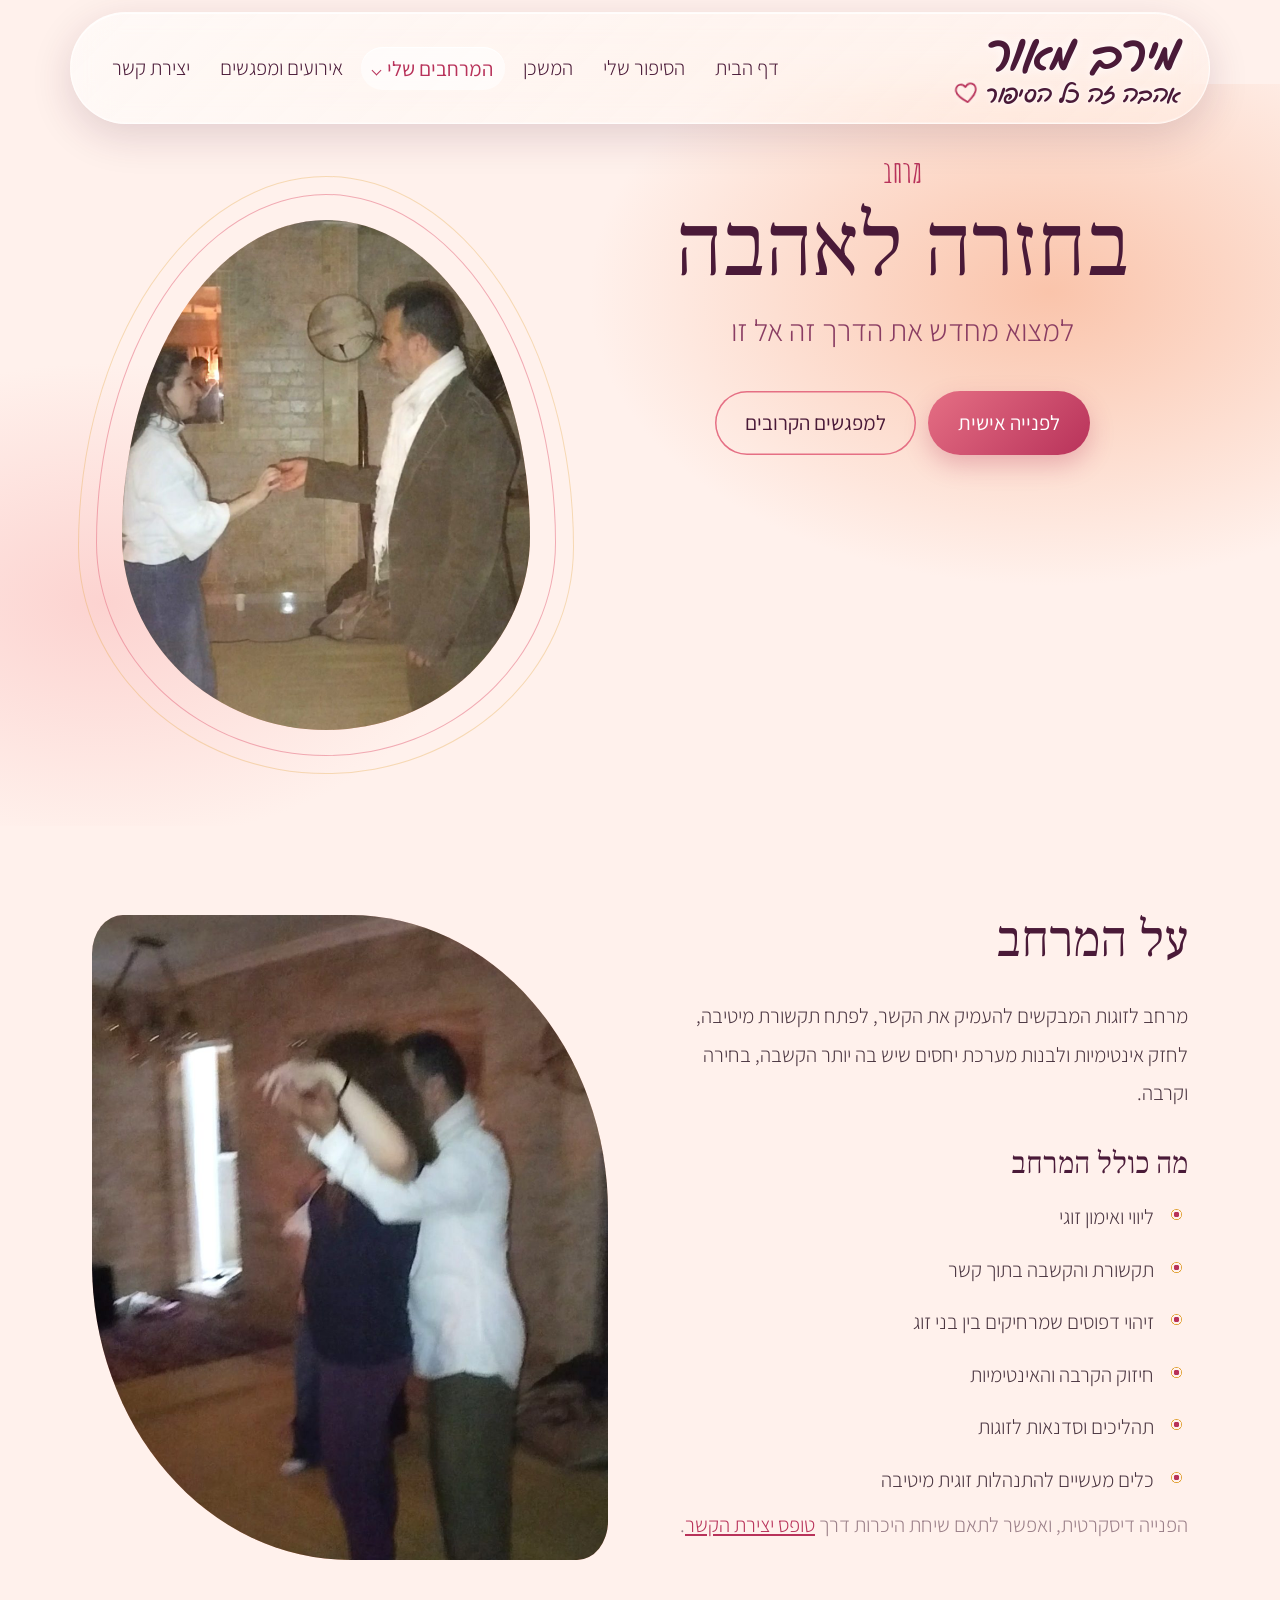
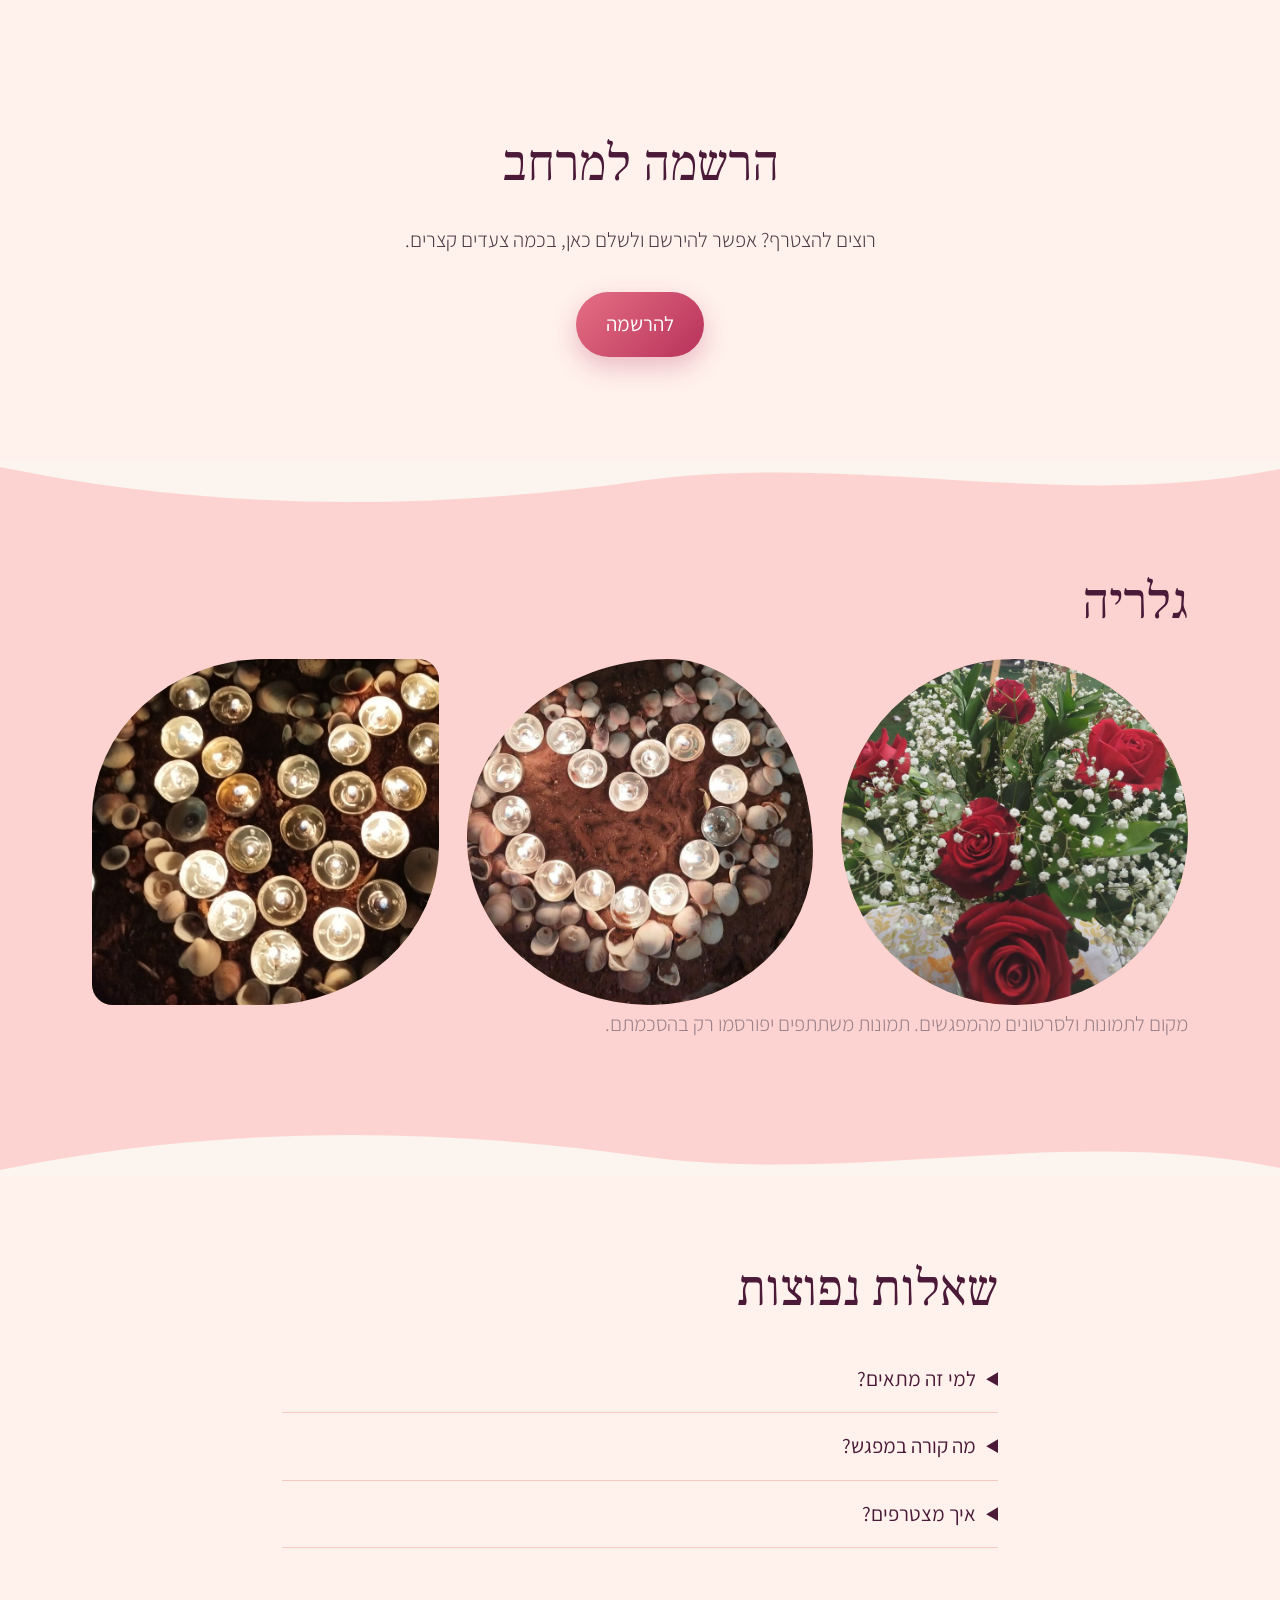
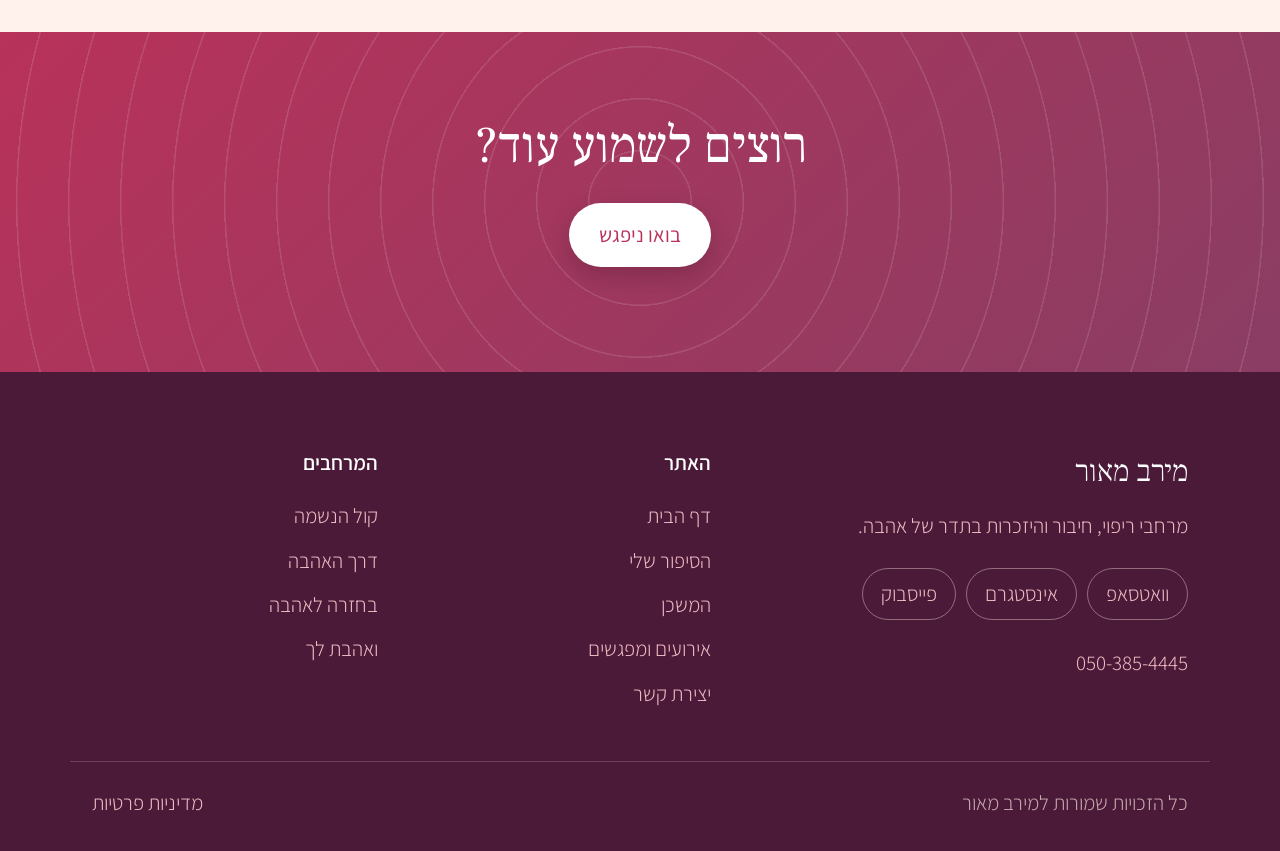
==== bechazara-leahava.html @ 86b1e5a3 "הרשמה לכל מרחב: כפתור הרשמה, טופס ומעבר לעמוד תשלום (קישורים וסכומים יתווספו) Co-Authored-By: Claude" ====
<!doctype html>
<html lang="he" dir="rtl">
<head>
<meta charset="utf-8">
<meta name="viewport" content="width=device-width,initial-scale=1">
<title>בחזרה לאהבה | מירב מאור</title>
<meta name="description" content="בחזרה לאהבה: ליווי ואימון זוגי, תקשורת, אינטימיות וסדנאות לזוגות.">
<meta property="og:title" content="בחזרה לאהבה | מירב מאור">
<meta property="og:description" content="בחזרה לאהבה: ליווי ואימון זוגי, תקשורת, אינטימיות וסדנאות לזוגות.">
<meta property="og:type" content="website">
<meta property="og:locale" content="he_IL">
<meta property="og:url" content="https://aviramo.github.io/meiravlove/bechazara-leahava.html">
<meta property="og:image" content="https://aviramo.github.io/meiravlove/images/og-share.jpg">
<meta property="og:image:width" content="1200">
<meta property="og:image:height" content="630">
<meta name="twitter:card" content="summary_large_image">
<link rel="preconnect" href="https://fonts.googleapis.com">
<link rel="stylesheet" href="https://fonts.googleapis.com/css2?family=Bellefair&family=Frank+Ruhl+Libre:wght@400;500&family=Amatic+SC:wght@400;700&family=Gveret+Levin&family=Assistant:wght@300;400;600&display=swap">
<script>try{var p=sessionStorage.getItem('pt');if(p){sessionStorage.removeItem('pt');var a=p.split(',');var d=document.documentElement;d.classList.add('pt-in');d.style.setProperty('--px',a[0]+'px');d.style.setProperty('--py',a[1]+'px')}}catch(e){}</script>
<link rel="stylesheet" href="style.css?v=3e2e0e51">
</head>
<body class="">
<header class="hdr"><div class="wrap hdr-in">
<a class="logo" href="index.html"><span><b class="logo-name">מירב מאור</b><small>אהבה זה כל הסיפור<svg class="logo-heart" viewBox="0 0 24 22" aria-hidden="true"><path d="M12.2 20.4C7 16.3 2.4 12.6 2.2 8.1 2.1 4.9 4.5 2.4 7.4 2.5c1.9.1 3.5 1.2 4.6 3 1.2-1.9 3-3 4.9-2.9 3 .1 5.2 2.7 5 5.8-.3 4.6-4.9 8.1-9.7 12z" fill="none" stroke="currentColor" stroke-width="1.7" stroke-linecap="round" stroke-linejoin="round"/></svg></small></span></a>
<button class="burger" aria-label="תפריט" aria-expanded="false"><span></span><span></span><span></span></button>
<nav class="nav"><a href="index.html" style="--i:0">דף הבית</a><a href="story.html" style="--i:1">הסיפור שלי</a><a href="mishkan.html" style="--i:2">המשכן</a><div class="dd" style="--i:3"><button class="cur" aria-expanded="false">המרחבים שלי<i class="caret"></i></button><div class="dd-menu"><a href="kol-hanshama.html">קול הנשמה</a><a href="derech-haahava.html">דרך האהבה</a><a href="bechazara-leahava.html" class="cur">בחזרה לאהבה</a><a href="veahavat-lach.html">ואהבת לך</a></div></div><a href="events.html" style="--i:4">אירועים ומפגשים</a><a href="contact.html" style="--i:5">יצירת קשר</a></nav>
</div></header>
<main>
<section class="hero"><div class="wrap hero-in">
<div class="hero-txt"><p class="kicker">מרחב</p><h1>בחזרה לאהבה</h1><p class="lead">למצוא מחדש את הדרך זה אל זו</p>
<p class="cta"><a class="btn" href="contact.html">לפנייה אישית</a> <a class="btn ghost" href="events.html">למפגשים הקרובים</a></p></div>
<div class="halo"><figure class="slot hero-fig" style="--ratio:4/5"><div class="slot-ph"><span class="slot-ico">▢</span><b>זוג בקרבה (צילום מכבד)</b><small>images/bechazara-hero.jpg</small></div><img src="images/bechazara-hero.jpg" alt="זוג בקרבה (צילום מכבד)" loading="lazy" onerror="this.remove()"></figure></div>
</div></section><section class="sec"><div class="wrap two">
<div><h2>על המרחב</h2><p>מרחב לזוגות המבקשים להעמיק את הקשר, לפתח תקשורת מיטיבה, לחזק אינטימיות ולבנות מערכת יחסים שיש בה יותר הקשבה, בחירה וקרבה.</p><h3>מה כולל המרחב</h3><ul class='ticks'><li>ליווי ואימון זוגי</li><li>תקשורת והקשבה בתוך קשר</li><li>זיהוי דפוסים שמרחיקים בין בני זוג</li><li>חיזוק הקרבה והאינטימיות</li><li>תהליכים וסדנאות לזוגות</li><li>כלים מעשיים להתנהלות זוגית מיטיבה</li></ul><p class="muted">הפנייה דיסקרטית, ואפשר לתאם שיחת היכרות דרך <a href="contact.html">טופס יצירת הקשר</a>.</p></div>
<figure class="slot " style="--ratio:4/5"><div class="slot-ph"><span class="slot-ico">▢</span><b>תמונה</b><small>images/bechazara-1.jpg</small></div><img src="images/bechazara-1.jpg" alt="תמונה" loading="lazy" onerror="this.remove()"></figure>
</div></section>
<section class="sec reg" id="register"><div class="wrap narrow c"><h2>הרשמה למרחב</h2>
<p>רוצים להצטרף? אפשר להירשם ולשלם כאן, בכמה צעדים קצרים.</p>
<p class="cta"><button class="btn" type="button" data-reg="בחזרה לאהבה" data-opts="[{&quot;label&quot;: &quot;[שם האפשרות]&quot;, &quot;price&quot;: &quot;&quot;, &quot;url&quot;: &quot;&quot;}]">להרשמה</button></p></div></section>
<section class="sec alt"><div class="wrap"><h2>גלריה</h2>
<div class="grid3"><figure class="slot " style="--ratio:1/1"><div class="slot-ph"><span class="slot-ico">▢</span><b>תמונה</b><small>images/bechazara-2.jpg</small></div><img src="images/bechazara-2.jpg" alt="תמונה" loading="lazy" onerror="this.remove()"></figure><figure class="slot " style="--ratio:1/1"><div class="slot-ph"><span class="slot-ico">▢</span><b>תמונה</b><small>images/bechazara-3.jpg</small></div><img src="images/bechazara-3.jpg" alt="תמונה" loading="lazy" onerror="this.remove()"></figure><figure class="slot " style="--ratio:1/1"><div class="slot-ph"><span class="slot-ico">▢</span><b>תמונה</b><small>images/bechazara-4.jpg</small></div><img src="images/bechazara-4.jpg" alt="תמונה" loading="lazy" onerror="this.remove()"></figure></div>
<p class="muted">מקום לתמונות ולסרטונים מהמפגשים. תמונות משתתפים יפורסמו רק בהסכמתם.</p></div></section>
<section class="sec"><div class="wrap narrow"><h2>שאלות נפוצות</h2>
<details><summary>למי זה מתאים?</summary><p>[יושלם: למי המרחב מיועד ומה לא צריך להביא איתכם.]</p></details>
<details><summary>מה קורה במפגש?</summary><p>[יושלם: תיאור מפגש טיפוסי.]</p></details>
<details><summary>איך מצטרפים?</summary><p>אפשר לפנות דרך <a href="contact.html">טופס יצירת הקשר</a> או לבחור מפגש קרוב בלוח <a href="events.html">האירועים</a>.</p></details>

</div></section>
<section class="cta-band"><div class="wrap"><h2>רוצים לשמוע עוד?</h2><p><a class="btn" href="contact.html">בואו ניפגש</a></p></div></section>
</main>
<footer class="ftr"><div class="wrap ftr-grid">
<div class="ftr-brand"><p class="ftr-t">מירב מאור</p><p>מרחבי ריפוי, חיבור והיזכרות בתדר של אהבה.</p>
<p class="ftr-soc"><a href="https://wa.me/972503854445" target="_blank" rel="noopener">וואטסאפ</a><a href="https://www.instagram.com/meiravmaor/" target="_blank" rel="noopener">אינסטגרם</a><a href="https://www.facebook.com/merimaor" target="_blank" rel="noopener">פייסבוק</a></p>
<p class="ftr-contact"><a href="tel:+972503854445" dir="ltr">050-385-4445</a></p></div>
<nav aria-label="האתר"><h4>האתר</h4><a href="index.html">דף הבית</a><a href="story.html">הסיפור שלי</a><a href="mishkan.html">המשכן</a><a href="events.html">אירועים ומפגשים</a><a href="contact.html">יצירת קשר</a></nav>
<nav aria-label="המרחבים"><h4>המרחבים</h4><a href="kol-hanshama.html">קול הנשמה</a><a href="derech-haahava.html">דרך האהבה</a><a href="bechazara-leahava.html">בחזרה לאהבה</a><a href="veahavat-lach.html">ואהבת לך</a></nav>
</div><div class="wrap ftr-bot"><span>כל הזכויות שמורות למירב מאור</span><a href="privacy.html">מדיניות פרטיות</a></div></footer>
<dialog class="regdlg" id="regdlg"><form class="form" method="dialog" id="reg-form">
<button type="button" class="regx" aria-label="סגירה">×</button>
<h3 id="reg-title">הרשמה</h3>
<label>אפשרות הרשמה<select name="opt" required></select></label>
<p class="reg-price" aria-live="polite"></p>
<label>שם מלא<input name="name" required autocomplete="name"></label>
<label>טלפון<input name="phone" type="tel" required autocomplete="tel" dir="ltr"></label>
<label>אימייל<input name="email" type="email" required autocomplete="email" dir="ltr"></label>
<label class="chk"><input type="checkbox" required> קראתי ואני מסכימ/ה ל<a href="privacy.html">מדיניות הפרטיות</a></label>
<button class="btn" type="submit">המשך לתשלום</button>
<p class="form-msg" role="status"></p>
</form></dialog>
<script src="site.js?v=3e2e0e51"></script>
</body>
</html>
---- style.css ----
/* Feminine, soft, mystical: blush + rose + plum + gold. Arches (doorways home), rings (sound), waves (breath). */
:root{--bg:#fff1ec;--blush:#fcd3d0;--peach:#fac4ab;--rose:#e56f84;--rose-d:#b8325a;--plum:#4a1a38;--mauve:#8a3d63;--gold:#e0a030;--sage:#86b585;--ink:#4a3540;--line:#f5c9c0;
 --serif:"Frank Ruhl Libre",Bellefair,serif;--hand:"Amatic SC",cursive;--sans:Assistant,Heebo,system-ui,sans-serif}
/* exactly four text sizes site-wide */
:root{--t1:clamp(3.2rem,8vw,5.6rem);--t2:clamp(2.3rem,5vw,3.2rem);--t3:clamp(1.55rem,3vw,1.9rem);--t4:1.3rem}
*{box-sizing:border-box;margin:0}
html{scroll-behavior:smooth;direction:rtl}
body{font-family:var(--sans);font-weight:300;color:var(--ink);background:var(--bg);line-height:1.85;font-size:var(--t4);overflow-x:hidden}
h1,h2,h3{font-family:var(--serif);font-weight:400;color:var(--plum);line-height:1.2}
h1{font-size:var(--t1);}
h1 span{font-family:var(--sans);font-weight:400;display:block;font-size:var(--t3);color:var(--rose-d);margin-top:.4em;}
h2{font-size:var(--t2);margin-bottom:.5em}h3{font-size:var(--t3);margin:1.1em 0 .3em}
p{margin-bottom:1em}a{color:var(--rose-d)}
.wrap{max-width:1140px;margin:0 auto;padding:0 22px}.narrow{max-width:760px}
.c{text-align:center}.muted{color:#9a7f88;font-size:var(--t4)}
.draft{background:#fff8e6;border:1px dashed var(--gold);padding:.6em 1em;border-radius:14px;font-size:var(--t4)}
.kicker{font-family:var(--hand);font-weight:700;font-size:var(--t3);color:var(--rose-d);line-height:1;margin-bottom:.3em;}
.lead{font-size:var(--t3);color:var(--mauve);font-weight:300}
/* header: floating capsule; on phones the menu is a full-screen sheet that blooms out of the burger button */
.hdr{position:fixed;top:12px;left:0;right:0;z-index:50;margin:0 auto;max-width:1140px;width:calc(100% - 24px);border-radius:999px}
.hdr::before{content:"";position:absolute;inset:0;border-radius:inherit;background:linear-gradient(135deg,rgba(255,255,255,calc(.62 + var(--p,0)*.12)),rgba(255,241,236,calc(.5 + var(--p,0)*.25)));backdrop-filter:blur(22px) saturate(1.7);-webkit-backdrop-filter:blur(22px) saturate(1.7);border:1px solid rgba(255,255,255,.65);box-shadow:inset 0 1px 0 rgba(255,255,255,.8),inset 0 -1px 0 rgba(255,255,255,.25),0 12px 40px rgba(74,26,56,.16)}
.hdr-in{position:relative;display:flex;align-items:center;justify-content:space-between;height:calc(112px - var(--p,0)*40px);padding:0 30px}
.logo{display:flex;align-items:center;gap:14px;text-decoration:none;font-weight:500;font-family:var(--sans);font-size:var(--t3);color:var(--plum);line-height:1.1;transform:scale(calc(1 - var(--p,0)*.3));transform-origin:right center;will-change:transform}
.logo span{display:flex;flex-direction:column}.logo-name{font-family:'Gveret Levin','Amatic SC',var(--sans);font-weight:400;font-size:1.65em;line-height:1;letter-spacing:.01em;color:var(--plum);text-shadow:0 0 10px rgba(255,255,255,.9),0 1px 0 rgba(255,255,255,.7)}
.logo-heart{display:inline-block;width:1.05em;height:1em;margin-inline-start:.3em;vertical-align:-.12em;color:var(--rose-d);transform:rotate(-8deg);filter:drop-shadow(0 0 4px rgba(255,255,255,.9))}
.logo small{font-family:'Gveret Levin','Amatic SC',var(--sans);font-weight:400;font-size:calc(var(--t4)*1.12);letter-spacing:.015em;color:var(--plum);margin-top:3px;text-shadow:0 0 8px rgba(255,255,255,.95),0 0 3px rgba(255,255,255,.9)}
.logo-ring{width:48px;height:48px;border-radius:50%;flex:none;background:radial-gradient(circle,var(--rose-d) 0 20%,transparent 22% 38%,var(--gold) 40% 43%,transparent 45% 60%,var(--rose-d) 62% 64%,transparent 66%),rgba(255,255,255,.4);border:1px solid rgba(255,255,255,.75);box-shadow:inset 0 1px 0 rgba(255,255,255,.9),0 4px 14px rgba(74,26,56,.1);transition:transform .8s cubic-bezier(.2,.8,.2,1)}
.logo:hover .logo-ring{transform:rotate(180deg) scale(1.1)}
.nav{display:flex;gap:6px;align-items:center}
.nav>a,.dd>button{font-family:inherit;font-size:var(--t4);color:var(--plum);text-decoration:none;background:none;border:0;cursor:pointer;padding:8px 12px;border-radius:999px;position:relative;transition:background .3s,color .3s}
.nav>a:hover,.dd>button:hover,.dd.open>button{background:rgba(255,255,255,.5)}
.nav>a.cur,.dd>button.cur{background:rgba(255,255,255,.58);color:var(--rose-d);box-shadow:inset 0 1px 0 rgba(255,255,255,.9)}
.caret{display:inline-block;width:7px;height:7px;margin-inline-start:7px;border:solid currentColor;border-width:0 1.5px 1.5px 0;transform:translateY(-2px) rotate(45deg);transition:transform .35s}
.dd.open .caret,.dd:hover .caret{transform:translateY(1px) rotate(225deg)}
.dd{position:relative}
.dd-menu{position:absolute;top:calc(100% + 14px);left:50%;min-width:210px;padding:10px;display:grid;gap:2px;background:rgba(255,241,236,.97);border:1px solid var(--line);border-radius:26px;box-shadow:0 22px 50px rgba(74,26,56,.16);
 opacity:0;visibility:hidden;transform:translate(-50%,-8px) scale(.94);transform-origin:50% 0;transition:opacity .28s,transform .38s cubic-bezier(.2,.9,.3,1.2),visibility 0s .38s}
.dd-menu::before{content:"";position:absolute;top:-6px;left:50%;width:12px;height:12px;background:inherit;border:solid var(--line);border-width:1px 1px 0 0;transform:translateX(-50%) rotate(-45deg)}
.dd::after{content:"";position:absolute;left:0;right:0;top:100%;height:16px}
.dd:hover .dd-menu,.dd.open .dd-menu,.dd:focus-within .dd-menu{opacity:1;visibility:visible;transform:translate(-50%,0) scale(1);transition:opacity .28s,transform .38s cubic-bezier(.2,.9,.3,1.2),visibility 0s}
.dd-menu a{display:block;padding:9px 18px;border-radius:16px;text-decoration:none;color:var(--plum);white-space:nowrap;transition:background .25s,padding .25s}
.dd-menu a:hover{background:var(--blush);padding-inline-start:24px;color:var(--rose-d)}
.burger{display:none;position:relative;z-index:70;width:46px;height:46px;border-radius:50%;background:rgba(255,255,255,.4);border:1px solid rgba(255,255,255,.75);box-shadow:inset 0 1px 0 rgba(255,255,255,.9),0 4px 14px rgba(74,26,56,.1);cursor:pointer;transition:background .3s,border-color .3s}
.burger span{position:absolute;right:13px;left:13px;height:2px;border-radius:2px;background:var(--plum);transition:transform .45s cubic-bezier(.7,0,.2,1),opacity .2s,top .45s}
.burger span:nth-child(1){top:16px}.burger span:nth-child(2){top:22px}.burger span:nth-child(3){top:28px}
.burger[aria-expanded=true]{background:var(--rose-d);border-color:rgba(255,255,255,.35)}.burger[aria-expanded=true] span{background:#fff}
.burger[aria-expanded=true] span:nth-child(1){top:22px;transform:rotate(45deg)}
.burger[aria-expanded=true] span:nth-child(2){opacity:0;transform:scaleX(0)}
.burger[aria-expanded=true] span:nth-child(3){top:22px;transform:rotate(-45deg)}
/* image slots */
.slot{position:relative;aspect-ratio:var(--ratio,4/3);border-radius:var(--blob);overflow:hidden;background:linear-gradient(160deg,var(--blush),var(--peach) 70%,#f7a99f)}
.slot-ph{position:absolute;inset:10px;display:flex;flex-direction:column;align-items:center;justify-content:center;gap:4px;text-align:center;padding:14px;border:1px dashed rgba(184,50,90,.55);border-radius:inherit;color:var(--plum)}
.slot-ph b{font-weight:600;font-size:var(--t4)}.slot-ph small{direction:ltr;font-size:var(--t4);color:var(--mauve)}.slot-ico{font-size:var(--t3);color:var(--rose-d)}
.slot img{position:absolute;inset:0;width:100%;height:100%;object-fit:cover}
/* varied organic shapes: egg, petal, blob, capsule, circle; never the same silhouette twice in a row */
:root{--egg:50% 50% 50% 50%/62% 62% 38% 38%;--petal:50% 6% 50% 6%/46% 6% 46% 6%;--petal2:6% 50% 6% 50%/6% 46% 6% 46%;--blob:58% 42% 47% 53%/52% 56% 44% 48%;--blob2:41% 59% 55% 45%/47% 42% 58% 53%;--capsule:999px}
.hero-fig{border-radius:var(--egg)}
.card:nth-child(1) .slot{border-radius:var(--egg)}.card:nth-child(2) .slot{border-radius:var(--petal)}
.card:nth-child(3) .slot{border-radius:var(--blob)}.card:nth-child(4) .slot{border-radius:var(--capsule)}
.sec .two>.slot,.sec .two>.stack>.slot{border-radius:var(--blob)}
.sec:nth-of-type(even) .two>.slot{border-radius:var(--petal2)}
.stack .slot:nth-child(1){border-radius:var(--egg)}.stack .slot:nth-child(2){border-radius:var(--blob2)}
.grid3 .slot[style*="1/1"]{border-radius:50%}.grid3 .slot[style*="1/1"]:nth-child(2){border-radius:var(--blob)}.grid3 .slot[style*="1/1"]:nth-child(3){border-radius:var(--petal)}
.grid3 .ev:nth-child(odd) .slot{border-radius:26px 90px 26px 90px}.grid3 .ev:nth-child(even) .slot{border-radius:90px 26px 90px 26px}
.ev .slot{border-radius:26px 90px 26px 90px}
.halo{position:relative;max-width:460px;width:100%;justify-self:center;padding:26px}
.halo::before,.halo::after{content:"";position:absolute;inset:0;border-radius:var(--egg);border:1px solid var(--rose);opacity:.55}
.halo::after{inset:-18px;opacity:.3;border-color:var(--gold)}
/* hero */
.hero{position:relative;padding:60px 0 70px;overflow:hidden;background:radial-gradient(50% 55% at 82% 28%,var(--peach),transparent 72%),radial-gradient(40% 45% at 8% 70%,var(--blush),transparent 72%)}
.hero.big{padding:84px 0 100px}
.hero-in{display:grid;grid-template-columns:1.1fr .9fr;gap:56px;align-items:center}
.hero-txt p{max-width:34em}
.cta{display:flex;flex-wrap:wrap;gap:12px;margin-top:1.6em}
.btn{display:inline-block;background:linear-gradient(135deg,var(--rose),var(--rose-d));color:#fff;text-decoration:none;padding:13px 30px;border-radius:999px;border:0;font:inherit;font-size:var(--t4);font-weight:400;cursor:pointer;box-shadow:0 10px 24px rgba(184,50,90,.28);transition:transform .25s,box-shadow .25s}
.btn:hover{transform:translateY(-2px);box-shadow:0 14px 30px rgba(184,50,90,.38)}
.btn.ghost{background:transparent;color:var(--plum);box-shadow:inset 0 0 0 1.5px var(--rose)}.btn.small{padding:7px 20px;font-size:var(--t4)}
/* sections + wave edges */
.sec{padding:84px 0;position:relative}.sec.alt{background:var(--blush);padding:110px 0}
.sec.alt::before,.sec.alt::after{content:"";position:absolute;left:0;right:0;height:46px;background-size:100% 100%;background-repeat:no-repeat}
.sec.alt::before{top:-1px;background-image:url("data:image/svg+xml,%3Csvg xmlns='http://www.w3.org/2000/svg' viewBox='0 0 1200 46' preserveAspectRatio='none'%3E%3Cpath d='M0 0h1200v8C1000 52 800 -10 600 20S200 50 0 6z' fill='%23fcf4ef'/%3E%3C/svg%3E")}
.sec.alt::after{bottom:-1px;background-image:url("data:image/svg+xml,%3Csvg xmlns='http://www.w3.org/2000/svg' viewBox='0 0 1200 46' preserveAspectRatio='none'%3E%3Cpath d='M0 46h1200V38C1000 -6 800 56 600 26S200 -4 0 40z' fill='%23fcf4ef'/%3E%3C/svg%3E")}
.page-hd{padding:76px 0 16px;text-align:center;background:radial-gradient(ellipse 70% 100% at 50% 0,rgba(250,196,171,.7),rgba(250,196,171,0) 100%)}
.two{display:grid;grid-template-columns:1fr 1fr;gap:64px;align-items:center}
.grid3{display:grid;grid-template-columns:repeat(3,1fr);gap:28px}.grid4{display:grid;grid-template-columns:repeat(4,1fr);gap:26px}
.stack{display:grid;gap:26px}
/* gates */
.card{display:block;text-decoration:none;color:inherit;text-align:center;transition:transform .35s}.card:hover{transform:translateY(-8px)}
.card h3{margin-top:.9em;font-size:var(--t3)}.card p{font-size:var(--t4);color:var(--mauve)}.more{font-family:var(--hand);font-weight:700;font-size:var(--t3);color:var(--rose-d)}
.card:nth-child(1) .slot{background:linear-gradient(160deg,#f9c8b6,#f29a97)}.card:nth-child(2) .slot{background:linear-gradient(160deg,#f3e0a8,var(--sage))}
.card:nth-child(3) .slot{background:linear-gradient(160deg,#fcd3d0,#ee8fa0)}.card:nth-child(4) .slot{background:linear-gradient(160deg,#efbfd4,#c9628a)}
/* quote band */
.quote{position:relative;text-align:center;padding:110px 0;color:#fcdad3;background:var(--plum);overflow:hidden}
.quote::before{content:"";position:absolute;inset:-40% 0;background:repeating-radial-gradient(circle at 50% 50%,transparent 0 56px,rgba(229,111,132,.16) 57px 58px)}
.quote .wrap{position:relative}.quote p{font-family:var(--serif);font-size:var(--t1);margin:0;color:#fff;line-height:1.15}
.quote small{display:block;margin-top:.8em;font-family:var(--hand);font-weight:700;font-size:var(--t3);color:var(--gold);}
/* events */
.ev{background:#fff;border-radius:32px;padding:18px;box-shadow:0 14px 40px rgba(184,50,90,.12)}.ev .slot{margin-bottom:.7em}.ev h3{margin-top:.3em}.tag{color:var(--rose-d);font-family:var(--hand);font-weight:700;font-size:var(--t3);margin:0}
.ticks{list-style:none;padding:0}.ticks li{padding:7px 34px 7px 0;position:relative}.ticks li::before{content:"";position:absolute;right:6px;top:18px;width:11px;height:11px;border-radius:50%;background:radial-gradient(circle,var(--rose-d) 0 35%,transparent 38% 60%,var(--gold) 62% 72%,transparent 75%)}
details{border-bottom:1px solid var(--line);padding:14px 0}summary{cursor:pointer;font-weight:400;font-size:var(--t4);color:var(--plum)}details p{margin:.6em 0 0}
.cta-band{position:relative;overflow:hidden;background:linear-gradient(135deg,var(--rose-d),var(--mauve));color:#fff;text-align:center;padding:84px 0}
.cta-band::before{content:"";position:absolute;inset:-60% 0;background:repeating-radial-gradient(circle at 50% 50%,transparent 0 50px,rgba(255,255,255,.12) 51px 52px)}
.cta-band .wrap{position:relative}.cta-band h2{color:#fff}.cta-band .btn{background:#fff;color:var(--rose-d);box-shadow:0 10px 26px rgba(0,0,0,.18)}
.pills{display:flex;flex-wrap:wrap;gap:10px;justify-content:center;margin-bottom:40px}.pill{font:inherit;padding:7px 20px;border-radius:999px;border:1px solid var(--rose);background:transparent;color:var(--plum);cursor:pointer}.pill.on{background:var(--rose-d);border-color:var(--rose-d);color:#fff}
.form{display:grid;gap:18px}.form label{display:grid;gap:5px;color:var(--plum);font-size:var(--t4)}
.form input:not([type=checkbox]),.form select,.form textarea{font:inherit;padding:12px 18px;border:1px solid var(--line);border-radius:20px;background:#fff}
.form input:focus,.form select:focus,.form textarea:focus{outline:2px solid var(--rose);border-color:transparent}
.form .chk{display:flex;gap:8px;align-items:flex-start;font-size:var(--t4)}.form-msg{color:var(--rose-d)}
.links.big{margin-top:1.4em;font-size:var(--t4)}
.ftr{background:var(--plum);color:#f2bcc4;text-align:center;padding:56px 0;font-size:var(--t4)}.ftr a{color:#f2bcc4}.ftr-t{font-family:var(--serif);font-size:var(--t3);color:#fff;margin-bottom:.2em}
a:focus-visible,button:focus-visible{outline:2px solid var(--gold);outline-offset:3px}
@media(max-width:1080px){
 body{font-size:var(--t4)}.hero-in,.two,.grid3{grid-template-columns:1fr;gap:40px}.grid4{grid-template-columns:1fr 1fr}
 .halo{max-width:340px}.sec{padding:60px 0}.sec.alt{padding:84px 0}.hero.big{padding:56px 0 70px}
 .hdr-in{height:calc(92px - var(--p,0)*28px);padding:0 14px 0 20px}.logo-ring{width:38px;height:38px}.logo{gap:10px}
 .burger{display:block;order:-1;background:none;border:0;box-shadow:none}
 .logo{position:absolute;left:50%;top:50%;transform:translate(-50%,-50%) scale(calc(1 - var(--p,0)*.25));transform-origin:center;text-align:center}
 .logo span{align-items:center}
 .logo,.logo span,.logo small{white-space:nowrap;width:max-content}
 .logo-name{font-size:1.4em}.logo small{font-size:.92rem;margin-top:1px}.logo-heart{width:.95em;height:.9em}
 .burger[aria-expanded=true]{background:none}
 .nav{position:fixed;inset:0;z-index:60;flex-direction:column;align-items:center;justify-content:center;gap:4px;padding:90px 24px 40px;overflow-y:auto;
  background:radial-gradient(circle at 20% 15%,rgba(229,111,132,.35),transparent 55%),var(--plum);
  clip-path:circle(0px at var(--ox,calc(100% - 44px)) var(--oy,46px));visibility:hidden;transition:clip-path .8s cubic-bezier(.7,0,.2,1),visibility 0s .8s}
 .nav.open{clip-path:circle(150vmax at var(--ox,calc(100% - 44px)) var(--oy,46px));visibility:visible;transition:clip-path .9s cubic-bezier(.7,0,.2,1),visibility 0s}
 .nav>a{font-family:var(--serif);font-size:var(--t3);color:#fddbd5;padding:6px 18px;background:none!important;box-shadow:none!important;opacity:0;transform:translateY(22px);transition:opacity .35s,transform .45s cubic-bezier(.2,.8,.2,1),color .3s}
 .nav.open>a{opacity:1;transform:none;transition-delay:calc(.28s + var(--i,0)*.07s)}
 .dd{text-align:center;opacity:0;transform:translateY(22px);transition:opacity .35s,transform .45s cubic-bezier(.2,.8,.2,1)}
 .nav.open .dd{opacity:1;transform:none;transition-delay:calc(.28s + var(--i,0)*.07s)}
 .dd::after,.caret,.dd-menu::before{display:none}
 .dd>button{pointer-events:none;cursor:default;font-family:var(--sans);font-size:var(--t4);color:#e8bcbd;padding:10px 18px 0;background:none!important;box-shadow:none!important}
 .dd-menu{position:static;opacity:1;visibility:visible;transform:none;background:none;border:0;box-shadow:none;padding:0;min-width:0;display:grid;gap:0;transition:none}
 .dd:hover .dd-menu,.dd.open .dd-menu,.dd:focus-within .dd-menu{transform:none;transition:none}
 .nav>a.cur,.dd-menu a.cur{color:var(--gold)}
 .nav>a.cur::before,.dd-menu a.cur::before{content:"";display:inline-block;width:9px;height:9px;border-radius:50%;background:var(--gold);margin-inline-end:12px;vertical-align:middle;box-shadow:0 0 0 4px rgba(194,160,98,.25)}
 .nav>a:hover{color:var(--gold)}
 .dd-menu a{font-family:var(--serif);font-size:var(--t3);color:#fddbd5;text-align:center;padding:4px 12px;white-space:normal}.dd-menu a:hover{background:none;color:var(--gold);padding-inline-start:12px}
 .grid3 .slot[style*="1/1"]{max-width:280px;margin:0 auto;width:100%}
}
@media(max-width:520px){.grid4{grid-template-columns:1fr}.card .slot{max-width:300px;margin:0 auto}}
@media(prefers-reduced-motion:no-preference){.halo::before{animation:breathe 6s ease-in-out infinite}@keyframes breathe{50%{transform:scale(1.035);opacity:.8}}}
@media(prefers-reduced-motion:reduce){*{transition:none!important;scroll-behavior:auto!important}}

/* ornament under centered headings, entrance animation for hero */
h2.c::after{content:"";display:block;width:120px;height:14px;margin:.45em auto 0;background:radial-gradient(circle,var(--rose-d) 0 3px,transparent 4px) center/14px 14px no-repeat,linear-gradient(90deg,transparent,var(--gold) 30%,var(--gold) 42%,transparent 44% 56%,var(--gold) 58%,var(--gold) 70%,transparent) center/100% 1px no-repeat}
.hero-txt>*{animation:rise .9s cubic-bezier(.2,.8,.2,1) both}.hero-txt>:nth-child(2){animation-delay:.1s}.hero-txt>:nth-child(3){animation-delay:.2s}.hero-txt>:nth-child(4){animation-delay:.3s}.hero-txt>:nth-child(5){animation-delay:.4s}.hero-txt>:nth-child(6){animation-delay:.5s}
.halo{animation:rise 1.1s .15s cubic-bezier(.2,.8,.2,1) both}
@keyframes rise{from{opacity:0;transform:translateY(24px)}to{opacity:1;transform:none}}
@media(prefers-reduced-motion:reduce){.hero-txt>*,.halo{animation:none}.nav,.nav.open,.nav>a,.dd-menu{transition:none!important}}
/* home opening: full-bleed ambient video; the floating header sits on top of it, text starts beneath */
:root{--hdr-h:124px}
body:not(.home) main{padding-top:100px}

.vhero{position:relative;padding:0}
.vslot{position:relative;margin:0;width:100%;height:clamp(520px,88vh,900px);overflow:hidden;background:#d9b9a9 url(images/hero-poster-mobile.jpg) center/cover no-repeat}
@media(min-width:768px),(orientation:landscape){.vslot{background-image:url(images/hero-poster.jpg)}}
.vslot .slot-ph{inset:0;border:0;border-radius:0;padding-top:var(--hdr-h)}
.vslot video{position:absolute;inset:0;width:100%;height:100%;object-fit:cover;opacity:0;transition:opacity .7s ease}.vslot video.on{opacity:1}
.vslot::after{content:"";position:absolute;inset:0;pointer-events:none;background:linear-gradient(180deg,rgba(74,26,56,.18),transparent 28%,transparent 70%,rgba(74,26,56,.14))}
.vhero::after{content:"";position:absolute;left:0;right:0;bottom:-1px;height:56px;z-index:1;background:url("data:image/svg+xml,%3Csvg xmlns='http://www.w3.org/2000/svg' viewBox='0 0 1200 56' preserveAspectRatio='none'%3E%3Cpath d='M0 56h1200V30C1000 -6 800 60 600 28S200 -2 0 34z' fill='%23fcf4ef'/%3E%3C/svg%3E") center/100% 100% no-repeat}
.intro{padding:40px 0 90px;background:radial-gradient(ellipse 70% 48% at 50% 52%,rgba(250,196,171,.65),rgba(250,196,171,0) 100%)}
.intro .cta{justify-content:center}.intro .lead{margin-bottom:1em}
.intro .kicker{margin:1.2em 0 .5em}
@media(max-width:1080px){:root{--hdr-h:100px}.vslot{height:clamp(480px,82svh,760px)}.intro{padding:28px 0 64px}}
/* gates: big, bold titles. Two columns on desktop, image beside text */
.card h3{font-family:var(--sans);font-weight:600;font-size:var(--t2);line-height:1.1;margin:0 0 .25em;color:var(--plum)}
.card p{color:var(--ink);margin-bottom:.4em}
.grid4{grid-template-columns:1fr 1fr;gap:48px 40px}
.card{display:grid;grid-template-columns:.85fr 1fr;gap:28px;align-items:center;text-align:start}
.card:hover{transform:translateY(-6px)}
@media(max-width:860px){.grid4{grid-template-columns:1fr;gap:56px}.card{grid-template-columns:1fr;text-align:center;gap:0}.card .slot{max-width:320px;margin:0 auto;width:100%}.card h3{margin-top:.7em}}

.card{grid-template-rows:auto auto auto;align-content:center;row-gap:6px}
.card .slot{grid-row:1 / span 3;grid-column:1}
.card h3,.card p,.card .more{grid-column:2}
.card h3{align-self:end}.card .more{align-self:start;margin-top:.3em}
@media(max-width:860px){.card .slot{grid-row:auto;grid-column:auto}.card h3,.card p,.card .more{grid-column:auto}.card h3,.card p,.card .more{align-self:auto}.card{row-gap:0}}
/* buttons are always horizontally centered in their block, on every page */
.cta{justify-content:center}
.hero-txt{text-align:center}.hero-txt p{margin-inline:auto}
.card,.ev{text-align:center}
p:has(>.btn){text-align:center}
.form .btn{justify-self:center}
@media(max-width:860px){.hero-txt{text-align:center}}

/* tighter top of inner pages, contact form polish */
body:not(.home) main{padding-top:84px}
.page-hd{padding:20px 0 8px}
.page-hd + .sec{padding-top:36px}
.page-hd .lead{margin-bottom:0}
.form .chk{display:flex;align-items:flex-start;gap:12px;line-height:1.6;font-size:var(--t4)}
.form .chk input{flex:none;width:24px;height:24px;margin-top:4px;accent-color:var(--rose-d)}
.form textarea{min-height:9em;resize:vertical}
@media(max-width:860px){.two>.slot,.two>div>.slot{order:2}.page-hd + .sec .two{gap:32px}}

/* one footer, identical on every page */
.ftr{text-align:start;padding:72px 0 28px}
.ftr-grid{display:grid;grid-template-columns:1.5fr 1fr 1fr;gap:48px}
.ftr nav{display:flex;flex-direction:column;gap:6px}
.ftr h4{font-family:var(--sans);font-weight:600;font-size:var(--t4);color:#fff;margin:0 0 .4em}
.ftr a{text-decoration:none;color:#f2bcc4;transition:color .25s}.ftr a:hover{color:var(--gold)}
.ftr-t{margin-bottom:.2em}
.ftr-soc{display:flex;flex-wrap:wrap;gap:10px;margin-top:1.1em}
.ftr-soc a{padding:6px 18px;border-radius:999px;border:1px solid rgba(233,207,208,.45)}.ftr-soc a:hover{border-color:var(--gold)}
.ftr-bot{display:flex;flex-wrap:wrap;justify-content:space-between;gap:12px;margin-top:48px;padding-top:22px;border-top:1px solid rgba(233,207,208,.22);color:#c9a9ae}
@media(max-width:860px){.ftr{padding:56px 0 24px}.ftr-grid{grid-template-columns:1fr 1fr;gap:36px 24px}.ftr-brand{grid-column:1 / -1;text-align:center}.ftr-soc{justify-content:center}.ftr-bot{justify-content:center;text-align:center}}
.page-hd{padding-top:44px}
/* inner page titles: more air above, tighter to the content below */
.page-hd{padding:76px 0 0}
.page-hd + .sec{padding-top:8px}
.page-hd .lead{margin:0 0 .2em}
@media(max-width:860px){.page-hd{padding-top:64px}}
.page-hd + .sec .pills{margin-top:28px}

@media(min-width:1081px){.dd-menu a.cur{color:var(--rose-d);background:rgba(246,225,218,.7)}}

/* page transition curtain (same look as the mobile menu sheet) */
.ptcurtain,html.pt-in::after{content:"";position:fixed;inset:0;z-index:999;pointer-events:none;background:radial-gradient(circle at 20% 15%,rgba(229,111,132,.35),transparent 55%),var(--plum)}
.ptcurtain{clip-path:circle(0 at var(--px,50%) var(--py,50%));transition:clip-path .52s cubic-bezier(.7,0,.2,1)}
.ptcurtain.on{clip-path:circle(150vmax at var(--px,50%) var(--py,50%))}
html.pt-in::after{animation:ptreveal .85s cubic-bezier(.7,0,.2,1) .06s both}
@keyframes ptreveal{from{clip-path:circle(150vmax at var(--px,50%) var(--py,50%))}to{clip-path:circle(0 at var(--px,50%) var(--py,50%))}}
@media(prefers-reduced-motion:reduce){html.pt-in::after,.ptcurtain{display:none}}
/* every inner page: the h1 starts at exactly the same height (kicker hangs above it) */
.page-hd{padding-top:88px}
.hero:not(.big){padding-top:88px}
.hero-in{align-items:start}
.hero-txt{position:relative}
.hero-txt .kicker{position:absolute;left:0;right:0;bottom:100%;margin:0 0 8px}
@media(max-width:860px){.page-hd{padding-top:64px}.hero:not(.big){padding-top:64px}}
.page-hd{padding-top:90px}@media(max-width:860px){.page-hd{padding-top:66px}}

/* title clearance below the floating header, on every inner page */
.page-hd{padding-top:112px}.hero:not(.big){padding-top:110px}
@media(max-width:860px){.page-hd{padding-top:94px}.hero:not(.big){padding-top:92px}}
[id]{scroll-margin-top:130px}
.ftr-contact{margin-top:1.1em;line-height:1.9}
/* press feedback instead of the browser's blue tap box */
html{-webkit-tap-highlight-color:transparent}
a,button,summary,.pill{-webkit-tap-highlight-color:transparent}
:focus:not(:focus-visible){outline:none}
.btn,.pill,.burger,.card,.ftr-soc a,.nav>a,.dd>button,.dd-menu a,.logo,summary{transition:transform .18s cubic-bezier(.2,.8,.2,1),box-shadow .25s,background .3s,color .3s,opacity .35s}
.btn:active,.pill:active,.ftr-soc a:active{transform:scale(.94);filter:brightness(.96)}
.burger:active{transform:scale(.88)}
.card:active{transform:scale(.97)}
.logo:active{transform:scale(.96)}
.nav>a:active,.dd>button:active,.dd-menu a:active{transform:scale(.95)}
.ftr a:active{color:var(--gold)}
summary:active{color:var(--rose-d)}

/* phones: the logo is centred with translate(-50%,-50%); the press effect must keep that translate */
@media(max-width:1080px){.logo:active{transform:translate(-50%,-50%) scale(calc((1 - var(--p,0)*.25)*.96))}}

.regdlg{margin:auto;max-height:92vh;overflow:auto;border:0;border-radius:28px;padding:30px 26px;width:min(480px,92vw);background:var(--bg);color:var(--ink);box-shadow:0 30px 80px rgba(74,26,56,.35)}
.regdlg::backdrop{background:rgba(74,26,56,.55);backdrop-filter:blur(4px)}
.regdlg h3{margin:0 0 .2em;text-align:center}.regdlg .btn{justify-self:center}
.regx{position:absolute;top:12px;left:16px;border:0;background:none;font:inherit;font-size:var(--t3);line-height:1;color:var(--plum);cursor:pointer}
.reg-price{color:var(--rose-d);font-weight:400;margin:0}
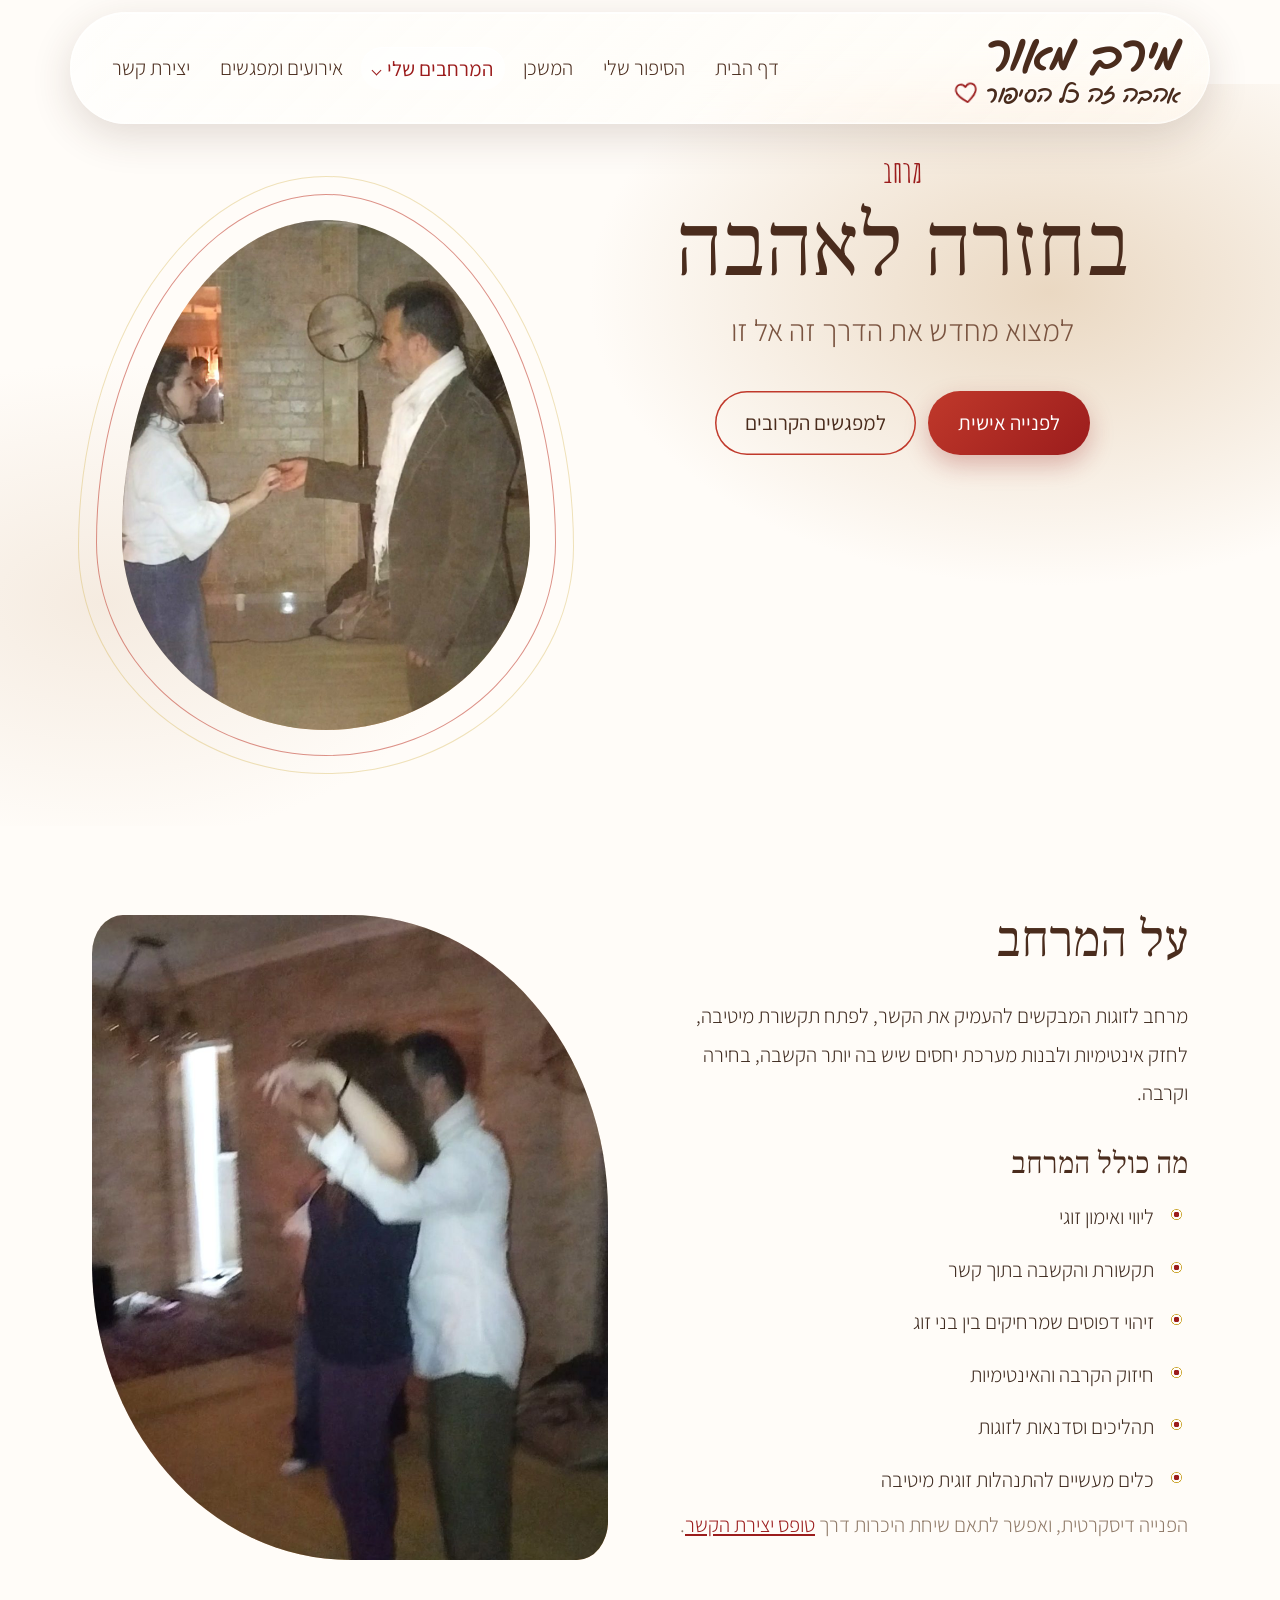
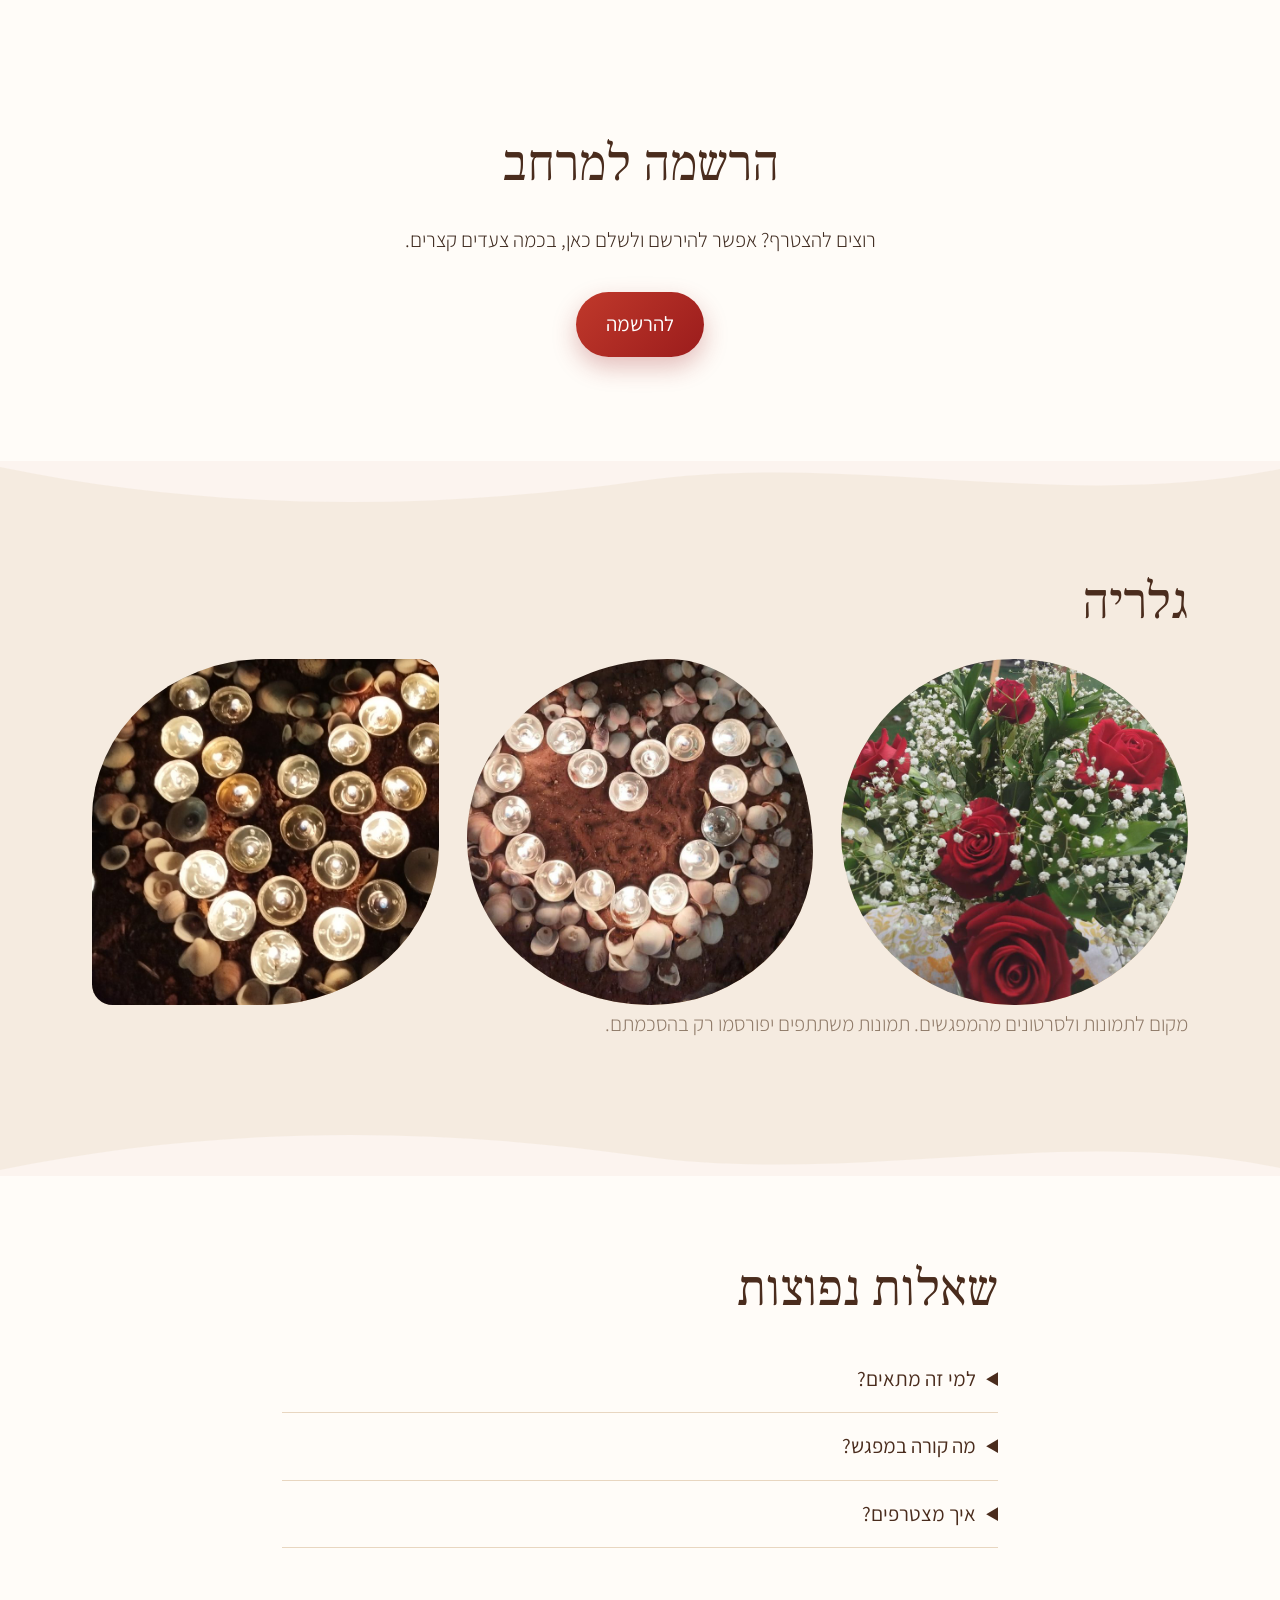
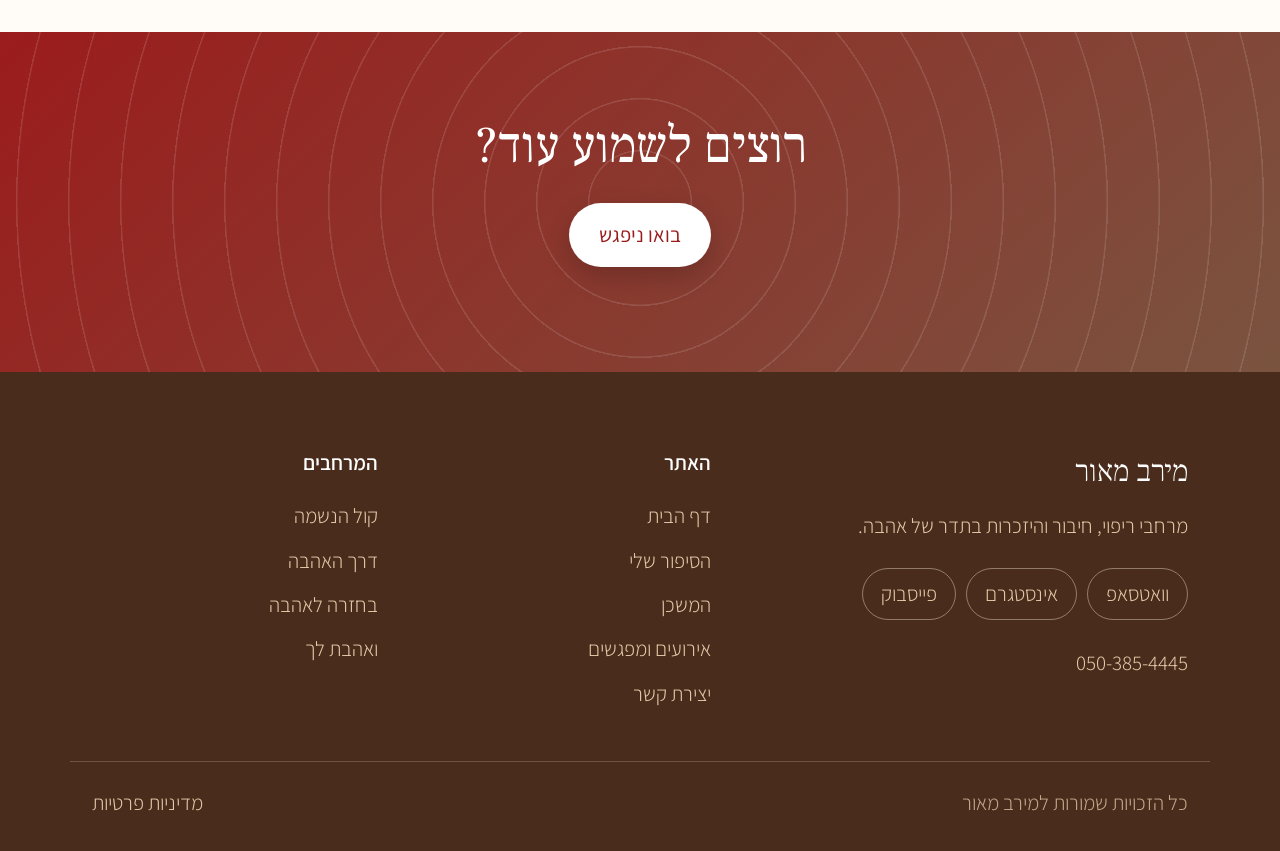
==== commit 484e1236: "צבעי האתר: לבן, אדום, חום וזהב Co-Authored-By: Claude Opus 5.5 <noreply@anthropic.com> Claude-Sessio" ====
--- a/bechazara-leahava.html
+++ b/bechazara-leahava.html
@@ -17,7 +17,7 @@
 <link rel="preconnect" href="https://fonts.googleapis.com">
 <link rel="stylesheet" href="https://fonts.googleapis.com/css2?family=Bellefair&family=Frank+Ruhl+Libre:wght@400;500&family=Amatic+SC:wght@400;700&family=Gveret+Levin&family=Assistant:wght@300;400;600&display=swap">
 <script>try{var p=sessionStorage.getItem('pt');if(p){sessionStorage.removeItem('pt');var a=p.split(',');var d=document.documentElement;d.classList.add('pt-in');d.style.setProperty('--px',a[0]+'px');d.style.setProperty('--py',a[1]+'px')}}catch(e){}</script>
-<link rel="stylesheet" href="style.css?v=3e2e0e51">
+<link rel="stylesheet" href="style.css?v=59ab75c3">
 </head>
 <body class="">
 <header class="hdr"><div class="wrap hdr-in">
@@ -67,6 +67,6 @@
 <button class="btn" type="submit">המשך לתשלום</button>
 <p class="form-msg" role="status"></p>
 </form></dialog>
-<script src="site.js?v=3e2e0e51"></script>
+<script src="site.js?v=59ab75c3"></script>
 </body>
 </html>
--- a/style.css
+++ b/style.css
@@ -1,5 +1,5 @@
-/* Feminine, soft, mystical: blush + rose + plum + gold. Arches (doorways home), rings (sound), waves (breath). */
-:root{--bg:#fff1ec;--blush:#fcd3d0;--peach:#fac4ab;--rose:#e56f84;--rose-d:#b8325a;--plum:#4a1a38;--mauve:#8a3d63;--gold:#e0a030;--sage:#86b585;--ink:#4a3540;--line:#f5c9c0;
+/* Warm and grounded: white + red + brown + gold. Arches (doorways home), rings (sound), waves (breath). */
+:root{--bg:#fffcf8;--blush:#f5ebe0;--peach:#ead8c2;--rose:#c0392b;--rose-d:#9b1c1c;--plum:#4a2c1d;--mauve:#7a5440;--gold:#c9a227;--sage:#c9a227;--ink:#3e2a1f;--line:#e8d6c0;
  --serif:"Frank Ruhl Libre",Bellefair,serif;--hand:"Amatic SC",cursive;--sans:Assistant,Heebo,system-ui,sans-serif}
 /* exactly four text sizes site-wide */
 :root{--t1:clamp(3.2rem,8vw,5.6rem);--t2:clamp(2.3rem,5vw,3.2rem);--t3:clamp(1.55rem,3vw,1.9rem);--t4:1.3rem}
@@ -12,19 +12,19 @@
 h2{font-size:var(--t2);margin-bottom:.5em}h3{font-size:var(--t3);margin:1.1em 0 .3em}
 p{margin-bottom:1em}a{color:var(--rose-d)}
 .wrap{max-width:1140px;margin:0 auto;padding:0 22px}.narrow{max-width:760px}
-.c{text-align:center}.muted{color:#9a7f88;font-size:var(--t4)}
+.c{text-align:center}.muted{color:#8f7a68;font-size:var(--t4)}
 .draft{background:#fff8e6;border:1px dashed var(--gold);padding:.6em 1em;border-radius:14px;font-size:var(--t4)}
 .kicker{font-family:var(--hand);font-weight:700;font-size:var(--t3);color:var(--rose-d);line-height:1;margin-bottom:.3em;}
 .lead{font-size:var(--t3);color:var(--mauve);font-weight:300}
 /* header: floating capsule; on phones the menu is a full-screen sheet that blooms out of the burger button */
 .hdr{position:fixed;top:12px;left:0;right:0;z-index:50;margin:0 auto;max-width:1140px;width:calc(100% - 24px);border-radius:999px}
-.hdr::before{content:"";position:absolute;inset:0;border-radius:inherit;background:linear-gradient(135deg,rgba(255,255,255,calc(.62 + var(--p,0)*.12)),rgba(255,241,236,calc(.5 + var(--p,0)*.25)));backdrop-filter:blur(22px) saturate(1.7);-webkit-backdrop-filter:blur(22px) saturate(1.7);border:1px solid rgba(255,255,255,.65);box-shadow:inset 0 1px 0 rgba(255,255,255,.8),inset 0 -1px 0 rgba(255,255,255,.25),0 12px 40px rgba(74,26,56,.16)}
+.hdr::before{content:"";position:absolute;inset:0;border-radius:inherit;background:linear-gradient(135deg,rgba(255,255,255,calc(.62 + var(--p,0)*.12)),rgba(255,252,248,calc(.5 + var(--p,0)*.25)));backdrop-filter:blur(22px) saturate(1.7);-webkit-backdrop-filter:blur(22px) saturate(1.7);border:1px solid rgba(255,255,255,.65);box-shadow:inset 0 1px 0 rgba(255,255,255,.8),inset 0 -1px 0 rgba(255,255,255,.25),0 12px 40px rgba(74,44,29,.16)}
 .hdr-in{position:relative;display:flex;align-items:center;justify-content:space-between;height:calc(112px - var(--p,0)*40px);padding:0 30px}
 .logo{display:flex;align-items:center;gap:14px;text-decoration:none;font-weight:500;font-family:var(--sans);font-size:var(--t3);color:var(--plum);line-height:1.1;transform:scale(calc(1 - var(--p,0)*.3));transform-origin:right center;will-change:transform}
 .logo span{display:flex;flex-direction:column}.logo-name{font-family:'Gveret Levin','Amatic SC',var(--sans);font-weight:400;font-size:1.65em;line-height:1;letter-spacing:.01em;color:var(--plum);text-shadow:0 0 10px rgba(255,255,255,.9),0 1px 0 rgba(255,255,255,.7)}
 .logo-heart{display:inline-block;width:1.05em;height:1em;margin-inline-start:.3em;vertical-align:-.12em;color:var(--rose-d);transform:rotate(-8deg);filter:drop-shadow(0 0 4px rgba(255,255,255,.9))}
 .logo small{font-family:'Gveret Levin','Amatic SC',var(--sans);font-weight:400;font-size:calc(var(--t4)*1.12);letter-spacing:.015em;color:var(--plum);margin-top:3px;text-shadow:0 0 8px rgba(255,255,255,.95),0 0 3px rgba(255,255,255,.9)}
-.logo-ring{width:48px;height:48px;border-radius:50%;flex:none;background:radial-gradient(circle,var(--rose-d) 0 20%,transparent 22% 38%,var(--gold) 40% 43%,transparent 45% 60%,var(--rose-d) 62% 64%,transparent 66%),rgba(255,255,255,.4);border:1px solid rgba(255,255,255,.75);box-shadow:inset 0 1px 0 rgba(255,255,255,.9),0 4px 14px rgba(74,26,56,.1);transition:transform .8s cubic-bezier(.2,.8,.2,1)}
+.logo-ring{width:48px;height:48px;border-radius:50%;flex:none;background:radial-gradient(circle,var(--rose-d) 0 20%,transparent 22% 38%,var(--gold) 40% 43%,transparent 45% 60%,var(--rose-d) 62% 64%,transparent 66%),rgba(255,255,255,.4);border:1px solid rgba(255,255,255,.75);box-shadow:inset 0 1px 0 rgba(255,255,255,.9),0 4px 14px rgba(74,44,29,.1);transition:transform .8s cubic-bezier(.2,.8,.2,1)}
 .logo:hover .logo-ring{transform:rotate(180deg) scale(1.1)}
 .nav{display:flex;gap:6px;align-items:center}
 .nav>a,.dd>button{font-family:inherit;font-size:var(--t4);color:var(--plum);text-decoration:none;background:none;border:0;cursor:pointer;padding:8px 12px;border-radius:999px;position:relative;transition:background .3s,color .3s}
@@ -33,14 +33,14 @@
 .caret{display:inline-block;width:7px;height:7px;margin-inline-start:7px;border:solid currentColor;border-width:0 1.5px 1.5px 0;transform:translateY(-2px) rotate(45deg);transition:transform .35s}
 .dd.open .caret,.dd:hover .caret{transform:translateY(1px) rotate(225deg)}
 .dd{position:relative}
-.dd-menu{position:absolute;top:calc(100% + 14px);left:50%;min-width:210px;padding:10px;display:grid;gap:2px;background:rgba(255,241,236,.97);border:1px solid var(--line);border-radius:26px;box-shadow:0 22px 50px rgba(74,26,56,.16);
+.dd-menu{position:absolute;top:calc(100% + 14px);left:50%;min-width:210px;padding:10px;display:grid;gap:2px;background:rgba(255,252,248,.97);border:1px solid var(--line);border-radius:26px;box-shadow:0 22px 50px rgba(74,44,29,.16);
  opacity:0;visibility:hidden;transform:translate(-50%,-8px) scale(.94);transform-origin:50% 0;transition:opacity .28s,transform .38s cubic-bezier(.2,.9,.3,1.2),visibility 0s .38s}
 .dd-menu::before{content:"";position:absolute;top:-6px;left:50%;width:12px;height:12px;background:inherit;border:solid var(--line);border-width:1px 1px 0 0;transform:translateX(-50%) rotate(-45deg)}
 .dd::after{content:"";position:absolute;left:0;right:0;top:100%;height:16px}
 .dd:hover .dd-menu,.dd.open .dd-menu,.dd:focus-within .dd-menu{opacity:1;visibility:visible;transform:translate(-50%,0) scale(1);transition:opacity .28s,transform .38s cubic-bezier(.2,.9,.3,1.2),visibility 0s}
 .dd-menu a{display:block;padding:9px 18px;border-radius:16px;text-decoration:none;color:var(--plum);white-space:nowrap;transition:background .25s,padding .25s}
 .dd-menu a:hover{background:var(--blush);padding-inline-start:24px;color:var(--rose-d)}
-.burger{display:none;position:relative;z-index:70;width:46px;height:46px;border-radius:50%;background:rgba(255,255,255,.4);border:1px solid rgba(255,255,255,.75);box-shadow:inset 0 1px 0 rgba(255,255,255,.9),0 4px 14px rgba(74,26,56,.1);cursor:pointer;transition:background .3s,border-color .3s}
+.burger{display:none;position:relative;z-index:70;width:46px;height:46px;border-radius:50%;background:rgba(255,255,255,.4);border:1px solid rgba(255,255,255,.75);box-shadow:inset 0 1px 0 rgba(255,255,255,.9),0 4px 14px rgba(74,44,29,.1);cursor:pointer;transition:background .3s,border-color .3s}
 .burger span{position:absolute;right:13px;left:13px;height:2px;border-radius:2px;background:var(--plum);transition:transform .45s cubic-bezier(.7,0,.2,1),opacity .2s,top .45s}
 .burger span:nth-child(1){top:16px}.burger span:nth-child(2){top:22px}.burger span:nth-child(3){top:28px}
 .burger[aria-expanded=true]{background:var(--rose-d);border-color:rgba(255,255,255,.35)}.burger[aria-expanded=true] span{background:#fff}
@@ -48,8 +48,8 @@
 .burger[aria-expanded=true] span:nth-child(2){opacity:0;transform:scaleX(0)}
 .burger[aria-expanded=true] span:nth-child(3){top:22px;transform:rotate(-45deg)}
 /* image slots */
-.slot{position:relative;aspect-ratio:var(--ratio,4/3);border-radius:var(--blob);overflow:hidden;background:linear-gradient(160deg,var(--blush),var(--peach) 70%,#f7a99f)}
-.slot-ph{position:absolute;inset:10px;display:flex;flex-direction:column;align-items:center;justify-content:center;gap:4px;text-align:center;padding:14px;border:1px dashed rgba(184,50,90,.55);border-radius:inherit;color:var(--plum)}
+.slot{position:relative;aspect-ratio:var(--ratio,4/3);border-radius:var(--blob);overflow:hidden;background:linear-gradient(160deg,var(--blush),var(--peach) 70%,#d9a26b)}
+.slot-ph{position:absolute;inset:10px;display:flex;flex-direction:column;align-items:center;justify-content:center;gap:4px;text-align:center;padding:14px;border:1px dashed rgba(155,28,28,.55);border-radius:inherit;color:var(--plum)}
 .slot-ph b{font-weight:600;font-size:var(--t4)}.slot-ph small{direction:ltr;font-size:var(--t4);color:var(--mauve)}.slot-ico{font-size:var(--t3);color:var(--rose-d)}
 .slot img{position:absolute;inset:0;width:100%;height:100%;object-fit:cover}
 /* varied organic shapes: egg, petal, blob, capsule, circle; never the same silhouette twice in a row */
@@ -72,30 +72,30 @@
 .hero-in{display:grid;grid-template-columns:1.1fr .9fr;gap:56px;align-items:center}
 .hero-txt p{max-width:34em}
 .cta{display:flex;flex-wrap:wrap;gap:12px;margin-top:1.6em}
-.btn{display:inline-block;background:linear-gradient(135deg,var(--rose),var(--rose-d));color:#fff;text-decoration:none;padding:13px 30px;border-radius:999px;border:0;font:inherit;font-size:var(--t4);font-weight:400;cursor:pointer;box-shadow:0 10px 24px rgba(184,50,90,.28);transition:transform .25s,box-shadow .25s}
-.btn:hover{transform:translateY(-2px);box-shadow:0 14px 30px rgba(184,50,90,.38)}
+.btn{display:inline-block;background:linear-gradient(135deg,var(--rose),var(--rose-d));color:#fff;text-decoration:none;padding:13px 30px;border-radius:999px;border:0;font:inherit;font-size:var(--t4);font-weight:400;cursor:pointer;box-shadow:0 10px 24px rgba(155,28,28,.28);transition:transform .25s,box-shadow .25s}
+.btn:hover{transform:translateY(-2px);box-shadow:0 14px 30px rgba(155,28,28,.38)}
 .btn.ghost{background:transparent;color:var(--plum);box-shadow:inset 0 0 0 1.5px var(--rose)}.btn.small{padding:7px 20px;font-size:var(--t4)}
 /* sections + wave edges */
 .sec{padding:84px 0;position:relative}.sec.alt{background:var(--blush);padding:110px 0}
 .sec.alt::before,.sec.alt::after{content:"";position:absolute;left:0;right:0;height:46px;background-size:100% 100%;background-repeat:no-repeat}
 .sec.alt::before{top:-1px;background-image:url("data:image/svg+xml,%3Csvg xmlns='http://www.w3.org/2000/svg' viewBox='0 0 1200 46' preserveAspectRatio='none'%3E%3Cpath d='M0 0h1200v8C1000 52 800 -10 600 20S200 50 0 6z' fill='%23fcf4ef'/%3E%3C/svg%3E")}
 .sec.alt::after{bottom:-1px;background-image:url("data:image/svg+xml,%3Csvg xmlns='http://www.w3.org/2000/svg' viewBox='0 0 1200 46' preserveAspectRatio='none'%3E%3Cpath d='M0 46h1200V38C1000 -6 800 56 600 26S200 -4 0 40z' fill='%23fcf4ef'/%3E%3C/svg%3E")}
-.page-hd{padding:76px 0 16px;text-align:center;background:radial-gradient(ellipse 70% 100% at 50% 0,rgba(250,196,171,.7),rgba(250,196,171,0) 100%)}
+.page-hd{padding:76px 0 16px;text-align:center;background:radial-gradient(ellipse 70% 100% at 50% 0,rgba(234,216,194,.7),rgba(234,216,194,0) 100%)}
 .two{display:grid;grid-template-columns:1fr 1fr;gap:64px;align-items:center}
 .grid3{display:grid;grid-template-columns:repeat(3,1fr);gap:28px}.grid4{display:grid;grid-template-columns:repeat(4,1fr);gap:26px}
 .stack{display:grid;gap:26px}
 /* gates */
 .card{display:block;text-decoration:none;color:inherit;text-align:center;transition:transform .35s}.card:hover{transform:translateY(-8px)}
 .card h3{margin-top:.9em;font-size:var(--t3)}.card p{font-size:var(--t4);color:var(--mauve)}.more{font-family:var(--hand);font-weight:700;font-size:var(--t3);color:var(--rose-d)}
-.card:nth-child(1) .slot{background:linear-gradient(160deg,#f9c8b6,#f29a97)}.card:nth-child(2) .slot{background:linear-gradient(160deg,#f3e0a8,var(--sage))}
-.card:nth-child(3) .slot{background:linear-gradient(160deg,#fcd3d0,#ee8fa0)}.card:nth-child(4) .slot{background:linear-gradient(160deg,#efbfd4,#c9628a)}
+.card:nth-child(1) .slot{background:linear-gradient(160deg,#ecd6bc,#cf5a45)}.card:nth-child(2) .slot{background:linear-gradient(160deg,#f3e0a8,var(--sage))}
+.card:nth-child(3) .slot{background:linear-gradient(160deg,#f5ebe0,#d2583f)}.card:nth-child(4) .slot{background:linear-gradient(160deg,#ecd3b4,#b03a2e)}
 /* quote band */
-.quote{position:relative;text-align:center;padding:110px 0;color:#fcdad3;background:var(--plum);overflow:hidden}
-.quote::before{content:"";position:absolute;inset:-40% 0;background:repeating-radial-gradient(circle at 50% 50%,transparent 0 56px,rgba(229,111,132,.16) 57px 58px)}
+.quote{position:relative;text-align:center;padding:110px 0;color:#f6e8d6;background:var(--plum);overflow:hidden}
+.quote::before{content:"";position:absolute;inset:-40% 0;background:repeating-radial-gradient(circle at 50% 50%,transparent 0 56px,rgba(192,57,43,.16) 57px 58px)}
 .quote .wrap{position:relative}.quote p{font-family:var(--serif);font-size:var(--t1);margin:0;color:#fff;line-height:1.15}
 .quote small{display:block;margin-top:.8em;font-family:var(--hand);font-weight:700;font-size:var(--t3);color:var(--gold);}
 /* events */
-.ev{background:#fff;border-radius:32px;padding:18px;box-shadow:0 14px 40px rgba(184,50,90,.12)}.ev .slot{margin-bottom:.7em}.ev h3{margin-top:.3em}.tag{color:var(--rose-d);font-family:var(--hand);font-weight:700;font-size:var(--t3);margin:0}
+.ev{background:#fff;border-radius:32px;padding:18px;box-shadow:0 14px 40px rgba(155,28,28,.12)}.ev .slot{margin-bottom:.7em}.ev h3{margin-top:.3em}.tag{color:var(--rose-d);font-family:var(--hand);font-weight:700;font-size:var(--t3);margin:0}
 .ticks{list-style:none;padding:0}.ticks li{padding:7px 34px 7px 0;position:relative}.ticks li::before{content:"";position:absolute;right:6px;top:18px;width:11px;height:11px;border-radius:50%;background:radial-gradient(circle,var(--rose-d) 0 35%,transparent 38% 60%,var(--gold) 62% 72%,transparent 75%)}
 details{border-bottom:1px solid var(--line);padding:14px 0}summary{cursor:pointer;font-weight:400;font-size:var(--t4);color:var(--plum)}details p{margin:.6em 0 0}
 .cta-band{position:relative;overflow:hidden;background:linear-gradient(135deg,var(--rose-d),var(--mauve));color:#fff;text-align:center;padding:84px 0}
@@ -107,7 +107,7 @@
 .form input:focus,.form select:focus,.form textarea:focus{outline:2px solid var(--rose);border-color:transparent}
 .form .chk{display:flex;gap:8px;align-items:flex-start;font-size:var(--t4)}.form-msg{color:var(--rose-d)}
 .links.big{margin-top:1.4em;font-size:var(--t4)}
-.ftr{background:var(--plum);color:#f2bcc4;text-align:center;padding:56px 0;font-size:var(--t4)}.ftr a{color:#f2bcc4}.ftr-t{font-family:var(--serif);font-size:var(--t3);color:#fff;margin-bottom:.2em}
+.ftr{background:var(--plum);color:#e6c9a8;text-align:center;padding:56px 0;font-size:var(--t4)}.ftr a{color:#e6c9a8}.ftr-t{font-family:var(--serif);font-size:var(--t3);color:#fff;margin-bottom:.2em}
 a:focus-visible,button:focus-visible{outline:2px solid var(--gold);outline-offset:3px}
 @media(max-width:1080px){
  body{font-size:var(--t4)}.hero-in,.two,.grid3{grid-template-columns:1fr;gap:40px}.grid4{grid-template-columns:1fr 1fr}
@@ -120,21 +120,21 @@
  .logo-name{font-size:1.4em}.logo small{font-size:.92rem;margin-top:1px}.logo-heart{width:.95em;height:.9em}
  .burger[aria-expanded=true]{background:none}
  .nav{position:fixed;inset:0;z-index:60;flex-direction:column;align-items:center;justify-content:center;gap:4px;padding:90px 24px 40px;overflow-y:auto;
-  background:radial-gradient(circle at 20% 15%,rgba(229,111,132,.35),transparent 55%),var(--plum);
+  background:radial-gradient(circle at 20% 15%,rgba(192,57,43,.35),transparent 55%),var(--plum);
   clip-path:circle(0px at var(--ox,calc(100% - 44px)) var(--oy,46px));visibility:hidden;transition:clip-path .8s cubic-bezier(.7,0,.2,1),visibility 0s .8s}
  .nav.open{clip-path:circle(150vmax at var(--ox,calc(100% - 44px)) var(--oy,46px));visibility:visible;transition:clip-path .9s cubic-bezier(.7,0,.2,1),visibility 0s}
- .nav>a{font-family:var(--serif);font-size:var(--t3);color:#fddbd5;padding:6px 18px;background:none!important;box-shadow:none!important;opacity:0;transform:translateY(22px);transition:opacity .35s,transform .45s cubic-bezier(.2,.8,.2,1),color .3s}
+ .nav>a{font-family:var(--serif);font-size:var(--t3);color:#f7ead9;padding:6px 18px;background:none!important;box-shadow:none!important;opacity:0;transform:translateY(22px);transition:opacity .35s,transform .45s cubic-bezier(.2,.8,.2,1),color .3s}
  .nav.open>a{opacity:1;transform:none;transition-delay:calc(.28s + var(--i,0)*.07s)}
  .dd{text-align:center;opacity:0;transform:translateY(22px);transition:opacity .35s,transform .45s cubic-bezier(.2,.8,.2,1)}
  .nav.open .dd{opacity:1;transform:none;transition-delay:calc(.28s + var(--i,0)*.07s)}
  .dd::after,.caret,.dd-menu::before{display:none}
- .dd>button{pointer-events:none;cursor:default;font-family:var(--sans);font-size:var(--t4);color:#e8bcbd;padding:10px 18px 0;background:none!important;box-shadow:none!important}
+ .dd>button{pointer-events:none;cursor:default;font-family:var(--sans);font-size:var(--t4);color:#e2c9a6;padding:10px 18px 0;background:none!important;box-shadow:none!important}
  .dd-menu{position:static;opacity:1;visibility:visible;transform:none;background:none;border:0;box-shadow:none;padding:0;min-width:0;display:grid;gap:0;transition:none}
  .dd:hover .dd-menu,.dd.open .dd-menu,.dd:focus-within .dd-menu{transform:none;transition:none}
  .nav>a.cur,.dd-menu a.cur{color:var(--gold)}
  .nav>a.cur::before,.dd-menu a.cur::before{content:"";display:inline-block;width:9px;height:9px;border-radius:50%;background:var(--gold);margin-inline-end:12px;vertical-align:middle;box-shadow:0 0 0 4px rgba(194,160,98,.25)}
  .nav>a:hover{color:var(--gold)}
- .dd-menu a{font-family:var(--serif);font-size:var(--t3);color:#fddbd5;text-align:center;padding:4px 12px;white-space:normal}.dd-menu a:hover{background:none;color:var(--gold);padding-inline-start:12px}
+ .dd-menu a{font-family:var(--serif);font-size:var(--t3);color:#f7ead9;text-align:center;padding:4px 12px;white-space:normal}.dd-menu a:hover{background:none;color:var(--gold);padding-inline-start:12px}
  .grid3 .slot[style*="1/1"]{max-width:280px;margin:0 auto;width:100%}
 }
 @media(max-width:520px){.grid4{grid-template-columns:1fr}.card .slot{max-width:300px;margin:0 auto}}
@@ -152,15 +152,14 @@
 body:not(.home) main{padding-top:100px}
 
 .vhero{position:relative;padding:0}
-.vslot{position:relative;margin:0;width:100%;height:clamp(520px,88vh,900px);overflow:hidden;background:#d9b9a9 url(images/hero-poster-mobile.jpg) center/cover no-repeat}
+.vslot{position:relative;margin:0;width:100%;height:clamp(520px,88vh,900px);overflow:hidden;background:#d6bfa3 url(images/hero-poster-mobile.jpg) center/cover no-repeat}
 @media(min-width:768px),(orientation:landscape){.vslot{background-image:url(images/hero-poster.jpg)}}
 .vslot .slot-ph{inset:0;border:0;border-radius:0;padding-top:var(--hdr-h)}
 .vslot video{position:absolute;inset:0;width:100%;height:100%;object-fit:cover;opacity:0;transition:opacity .7s ease}.vslot video.on{opacity:1}
-.vslot::after{content:"";position:absolute;inset:0;pointer-events:none;background:linear-gradient(180deg,rgba(74,26,56,.18),transparent 28%,transparent 70%,rgba(74,26,56,.14))}
+.vslot::after{content:"";position:absolute;inset:0;pointer-events:none;background:linear-gradient(180deg,rgba(74,44,29,.18),transparent 28%,transparent 70%,rgba(74,44,29,.14))}
 .vhero::after{content:"";position:absolute;left:0;right:0;bottom:-1px;height:56px;z-index:1;background:url("data:image/svg+xml,%3Csvg xmlns='http://www.w3.org/2000/svg' viewBox='0 0 1200 56' preserveAspectRatio='none'%3E%3Cpath d='M0 56h1200V30C1000 -6 800 60 600 28S200 -2 0 34z' fill='%23fcf4ef'/%3E%3C/svg%3E") center/100% 100% no-repeat}
-.intro{padding:40px 0 90px;background:radial-gradient(ellipse 70% 48% at 50% 52%,rgba(250,196,171,.65),rgba(250,196,171,0) 100%)}
+.intro{padding:40px 0 90px;background:radial-gradient(ellipse 70% 48% at 50% 52%,rgba(234,216,194,.65),rgba(234,216,194,0) 100%)}
 .intro .cta{justify-content:center}.intro .lead{margin-bottom:1em}
-.intro .kicker{margin:1.2em 0 .5em}
 @media(max-width:1080px){:root{--hdr-h:100px}.vslot{height:clamp(480px,82svh,760px)}.intro{padding:28px 0 64px}}
 /* gates: big, bold titles. Two columns on desktop, image beside text */
 .card h3{font-family:var(--sans);font-weight:600;font-size:var(--t2);line-height:1.1;margin:0 0 .25em;color:var(--plum)}
@@ -198,11 +197,11 @@
 .ftr-grid{display:grid;grid-template-columns:1.5fr 1fr 1fr;gap:48px}
 .ftr nav{display:flex;flex-direction:column;gap:6px}
 .ftr h4{font-family:var(--sans);font-weight:600;font-size:var(--t4);color:#fff;margin:0 0 .4em}
-.ftr a{text-decoration:none;color:#f2bcc4;transition:color .25s}.ftr a:hover{color:var(--gold)}
+.ftr a{text-decoration:none;color:#e6c9a8;transition:color .25s}.ftr a:hover{color:var(--gold)}
 .ftr-t{margin-bottom:.2em}
 .ftr-soc{display:flex;flex-wrap:wrap;gap:10px;margin-top:1.1em}
-.ftr-soc a{padding:6px 18px;border-radius:999px;border:1px solid rgba(233,207,208,.45)}.ftr-soc a:hover{border-color:var(--gold)}
-.ftr-bot{display:flex;flex-wrap:wrap;justify-content:space-between;gap:12px;margin-top:48px;padding-top:22px;border-top:1px solid rgba(233,207,208,.22);color:#c9a9ae}
+.ftr-soc a{padding:6px 18px;border-radius:999px;border:1px solid rgba(234,220,200,.45)}.ftr-soc a:hover{border-color:var(--gold)}
+.ftr-bot{display:flex;flex-wrap:wrap;justify-content:space-between;gap:12px;margin-top:48px;padding-top:22px;border-top:1px solid rgba(234,220,200,.22);color:#c4a98c}
 @media(max-width:860px){.ftr{padding:56px 0 24px}.ftr-grid{grid-template-columns:1fr 1fr;gap:36px 24px}.ftr-brand{grid-column:1 / -1;text-align:center}.ftr-soc{justify-content:center}.ftr-bot{justify-content:center;text-align:center}}
 .page-hd{padding-top:44px}
 /* inner page titles: more air above, tighter to the content below */
@@ -212,10 +211,10 @@
 @media(max-width:860px){.page-hd{padding-top:64px}}
 .page-hd + .sec .pills{margin-top:28px}
 
-@media(min-width:1081px){.dd-menu a.cur{color:var(--rose-d);background:rgba(246,225,218,.7)}}
+@media(min-width:1081px){.dd-menu a.cur{color:var(--rose-d);background:rgba(245,235,224,.7)}}
 
 /* page transition curtain (same look as the mobile menu sheet) */
-.ptcurtain,html.pt-in::after{content:"";position:fixed;inset:0;z-index:999;pointer-events:none;background:radial-gradient(circle at 20% 15%,rgba(229,111,132,.35),transparent 55%),var(--plum)}
+.ptcurtain,html.pt-in::after{content:"";position:fixed;inset:0;z-index:999;pointer-events:none;background:radial-gradient(circle at 20% 15%,rgba(192,57,43,.35),transparent 55%),var(--plum)}
 .ptcurtain{clip-path:circle(0 at var(--px,50%) var(--py,50%));transition:clip-path .52s cubic-bezier(.7,0,.2,1)}
 .ptcurtain.on{clip-path:circle(150vmax at var(--px,50%) var(--py,50%))}
 html.pt-in::after{animation:ptreveal .85s cubic-bezier(.7,0,.2,1) .06s both}
@@ -251,8 +250,11 @@
 /* phones: the logo is centred with translate(-50%,-50%); the press effect must keep that translate */
 @media(max-width:1080px){.logo:active{transform:translate(-50%,-50%) scale(calc((1 - var(--p,0)*.25)*.96))}}
 
-.regdlg{margin:auto;max-height:92vh;overflow:auto;border:0;border-radius:28px;padding:30px 26px;width:min(480px,92vw);background:var(--bg);color:var(--ink);box-shadow:0 30px 80px rgba(74,26,56,.35)}
-.regdlg::backdrop{background:rgba(74,26,56,.55);backdrop-filter:blur(4px)}
+.regdlg{margin:auto;max-height:92vh;overflow:auto;border:0;border-radius:28px;padding:30px 26px;width:min(480px,92vw);background:var(--bg);color:var(--ink);box-shadow:0 30px 80px rgba(74,44,29,.35)}
+.regdlg::backdrop{background:rgba(74,44,29,.55);backdrop-filter:blur(4px)}
 .regdlg h3{margin:0 0 .2em;text-align:center}.regdlg .btn{justify-self:center}
 .regx{position:absolute;top:12px;left:16px;border:0;background:none;font:inherit;font-size:var(--t3);line-height:1;color:var(--plum);cursor:pointer}
 .reg-price{color:var(--rose-d);font-weight:400;margin:0}
+
+.home-tag{font-family:var(--hand);font-weight:700;font-size:var(--t3);color:var(--rose-d);line-height:1.2;margin:.1em 0 .6em}
+.home-close{font-family:var(--hand);font-weight:700;font-size:var(--t3);color:var(--plum);line-height:1.5;margin:1.2em 0 1em}
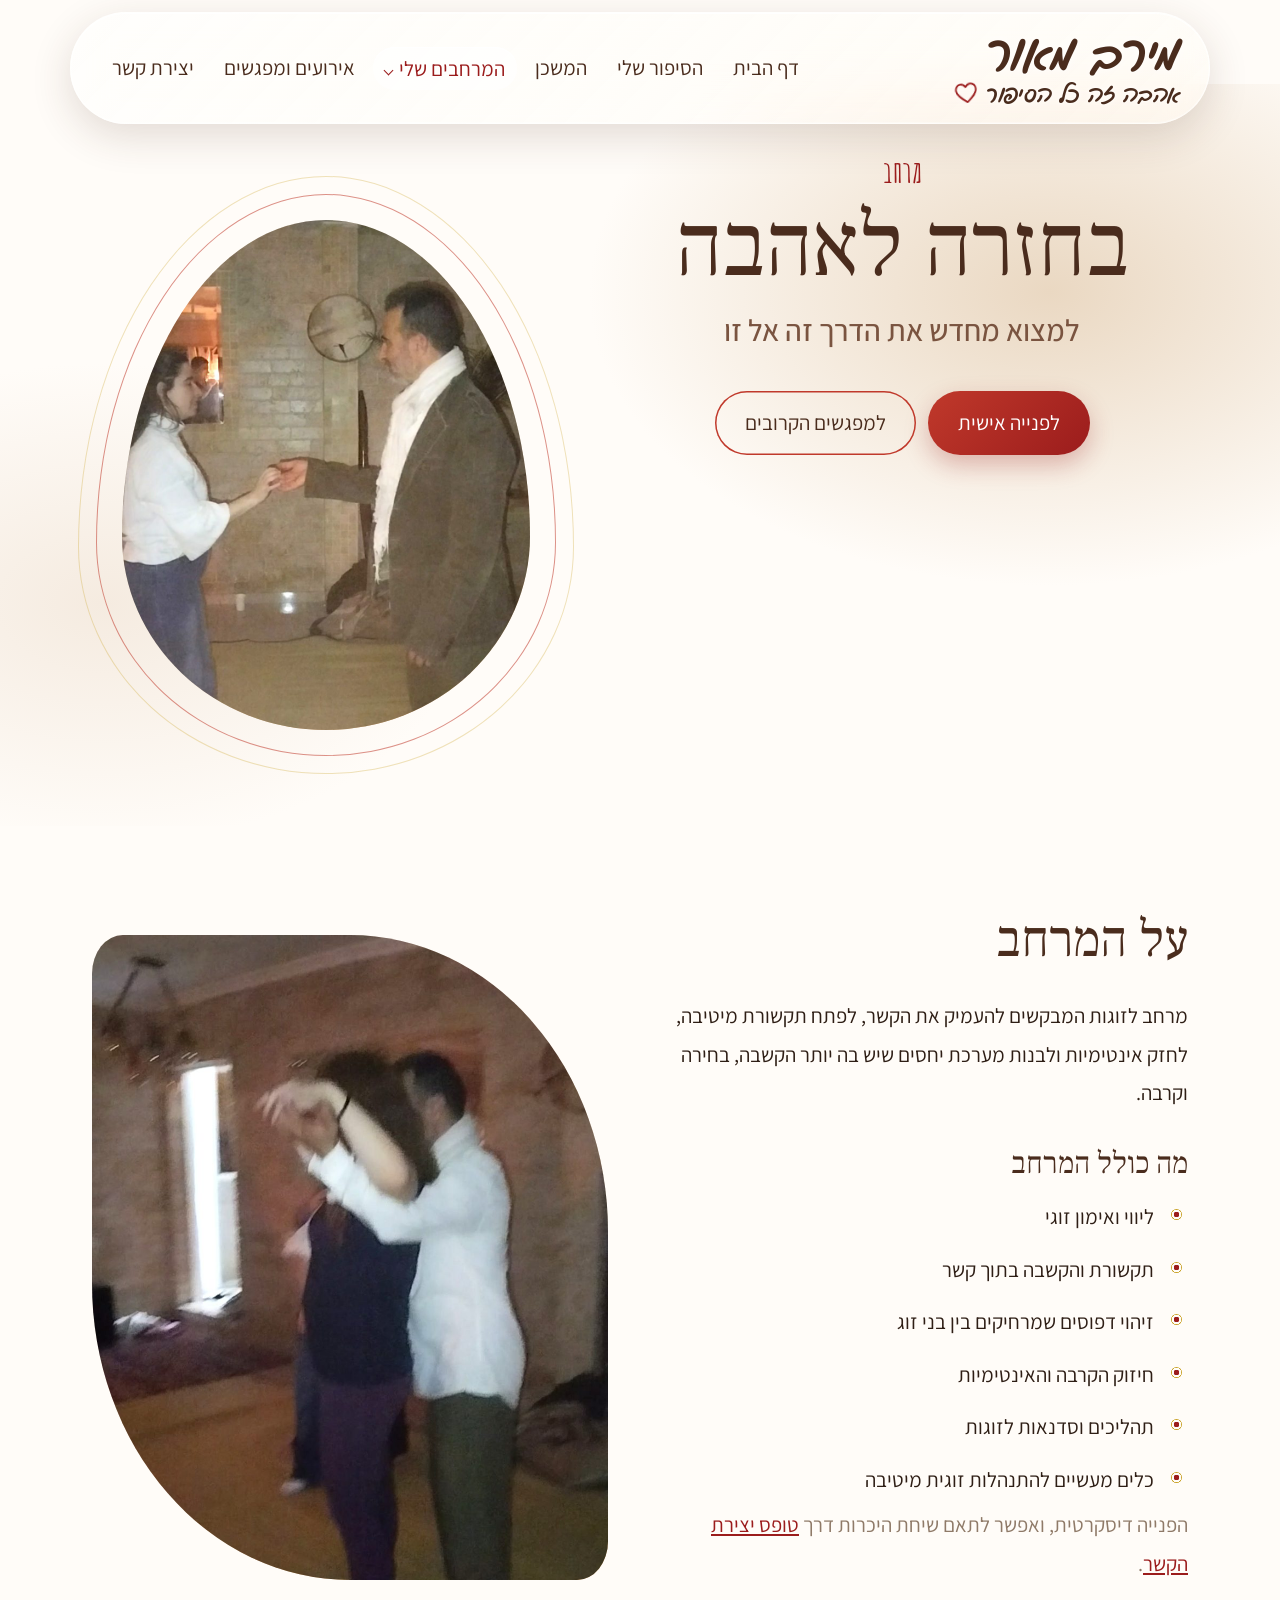
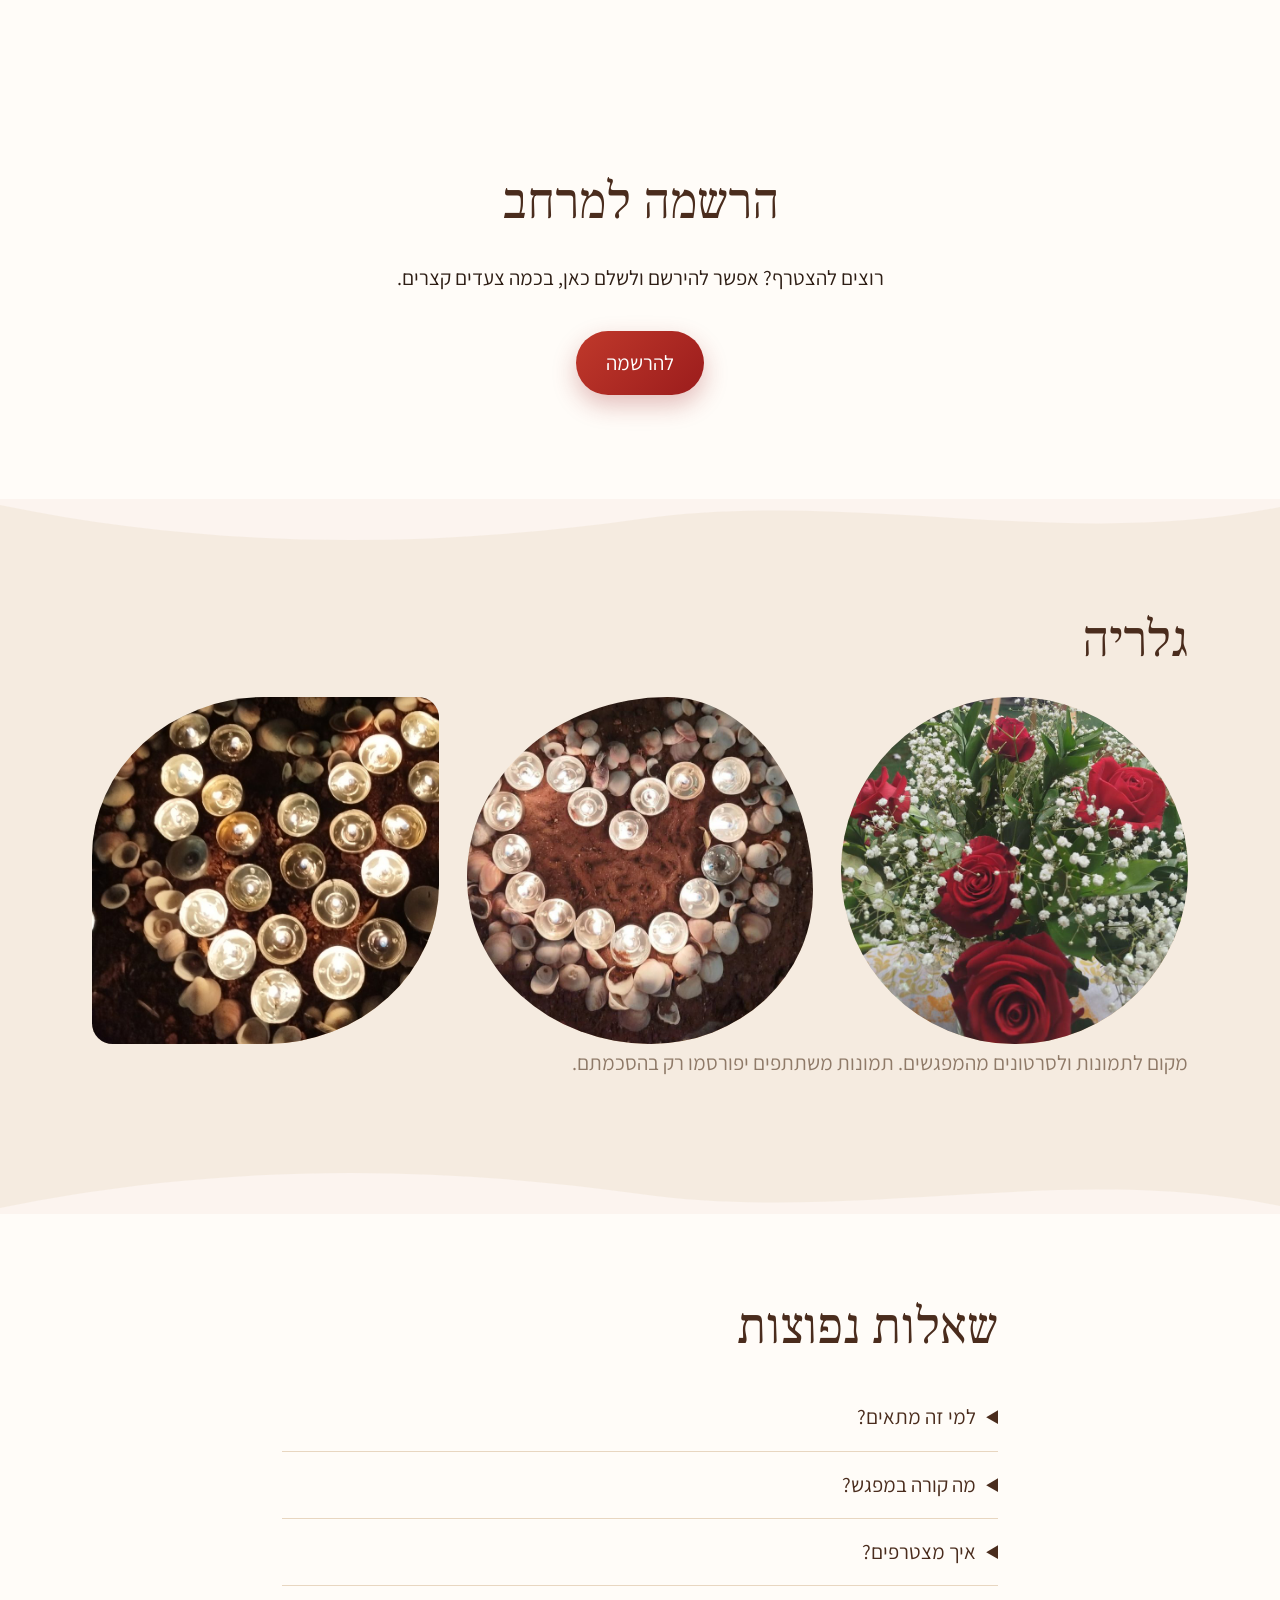
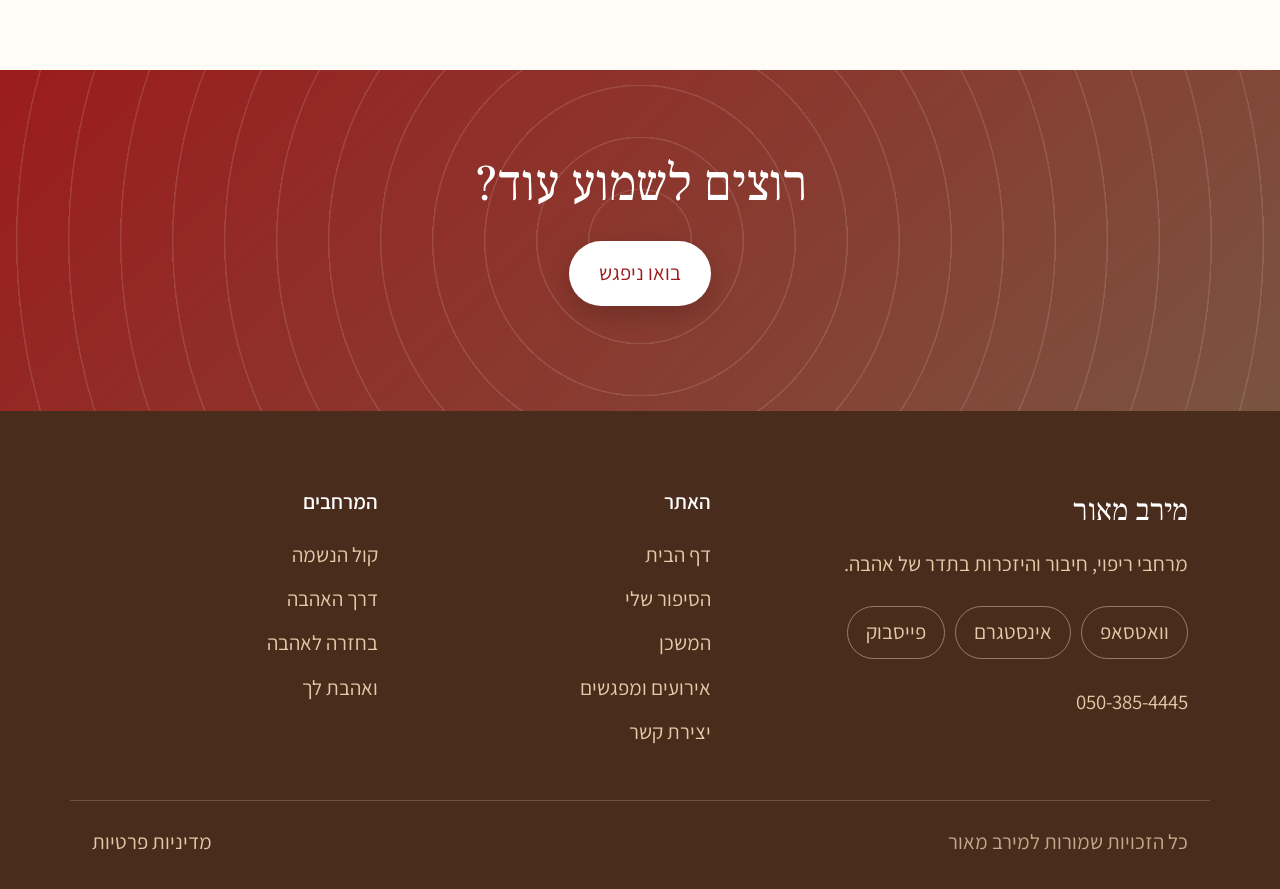
==== commit ed8f00d3: "דף הבית: כתב ברור יותר ומראה חם ונקי Co-Authored-By: Claude Opus 5.5 <noreply@anthropic.com> Claude-" ====
--- a/bechazara-leahava.html
+++ b/bechazara-leahava.html
@@ -15,9 +15,9 @@
 <meta property="og:image:height" content="630">
 <meta name="twitter:card" content="summary_large_image">
 <link rel="preconnect" href="https://fonts.googleapis.com">
-<link rel="stylesheet" href="https://fonts.googleapis.com/css2?family=Bellefair&family=Frank+Ruhl+Libre:wght@400;500&family=Amatic+SC:wght@400;700&family=Gveret+Levin&family=Assistant:wght@300;400;600&display=swap">
+<link rel="stylesheet" href="https://fonts.googleapis.com/css2?family=Bellefair&family=Frank+Ruhl+Libre:wght@400;500;700&family=Amatic+SC:wght@400;700&family=Gveret+Levin&family=Assistant:wght@300;400;500;600;700&display=swap">
 <script>try{var p=sessionStorage.getItem('pt');if(p){sessionStorage.removeItem('pt');var a=p.split(',');var d=document.documentElement;d.classList.add('pt-in');d.style.setProperty('--px',a[0]+'px');d.style.setProperty('--py',a[1]+'px')}}catch(e){}</script>
-<link rel="stylesheet" href="style.css?v=59ab75c3">
+<link rel="stylesheet" href="style.css?v=49b3abf1">
 </head>
 <body class="">
 <header class="hdr"><div class="wrap hdr-in">
@@ -67,6 +67,6 @@
 <button class="btn" type="submit">המשך לתשלום</button>
 <p class="form-msg" role="status"></p>
 </form></dialog>
-<script src="site.js?v=59ab75c3"></script>
+<script src="site.js?v=49b3abf1"></script>
 </body>
 </html>
--- a/style.css
+++ b/style.css
@@ -1,11 +1,11 @@
 /* Warm and grounded: white + red + brown + gold. Arches (doorways home), rings (sound), waves (breath). */
-:root{--bg:#fffcf8;--blush:#f5ebe0;--peach:#ead8c2;--rose:#c0392b;--rose-d:#9b1c1c;--plum:#4a2c1d;--mauve:#7a5440;--gold:#c9a227;--sage:#c9a227;--ink:#3e2a1f;--line:#e8d6c0;
+:root{--bg:#fffcf8;--blush:#f5ebe0;--peach:#ead8c2;--rose:#c0392b;--rose-d:#9b1c1c;--plum:#4a2c1d;--mauve:#7a5440;--gold:#c9a227;--sage:#c9a227;--ink:#2e1e15;--line:#e8d6c0;
  --serif:"Frank Ruhl Libre",Bellefair,serif;--hand:"Amatic SC",cursive;--sans:Assistant,Heebo,system-ui,sans-serif}
 /* exactly four text sizes site-wide */
 :root{--t1:clamp(3.2rem,8vw,5.6rem);--t2:clamp(2.3rem,5vw,3.2rem);--t3:clamp(1.55rem,3vw,1.9rem);--t4:1.3rem}
 *{box-sizing:border-box;margin:0}
 html{scroll-behavior:smooth;direction:rtl}
-body{font-family:var(--sans);font-weight:300;color:var(--ink);background:var(--bg);line-height:1.85;font-size:var(--t4);overflow-x:hidden}
+body{font-family:var(--sans);font-weight:400;color:var(--ink);background:var(--bg);line-height:1.85;font-size:var(--t4);overflow-x:hidden}
 h1,h2,h3{font-family:var(--serif);font-weight:400;color:var(--plum);line-height:1.2}
 h1{font-size:var(--t1);}
 h1 span{font-family:var(--sans);font-weight:400;display:block;font-size:var(--t3);color:var(--rose-d);margin-top:.4em;}
@@ -15,7 +15,7 @@
 .c{text-align:center}.muted{color:#8f7a68;font-size:var(--t4)}
 .draft{background:#fff8e6;border:1px dashed var(--gold);padding:.6em 1em;border-radius:14px;font-size:var(--t4)}
 .kicker{font-family:var(--hand);font-weight:700;font-size:var(--t3);color:var(--rose-d);line-height:1;margin-bottom:.3em;}
-.lead{font-size:var(--t3);color:var(--mauve);font-weight:300}
+.lead{font-size:var(--t3);color:var(--mauve);font-weight:500}
 /* header: floating capsule; on phones the menu is a full-screen sheet that blooms out of the burger button */
 .hdr{position:fixed;top:12px;left:0;right:0;z-index:50;margin:0 auto;max-width:1140px;width:calc(100% - 24px);border-radius:999px}
 .hdr::before{content:"";position:absolute;inset:0;border-radius:inherit;background:linear-gradient(135deg,rgba(255,255,255,calc(.62 + var(--p,0)*.12)),rgba(255,252,248,calc(.5 + var(--p,0)*.25)));backdrop-filter:blur(22px) saturate(1.7);-webkit-backdrop-filter:blur(22px) saturate(1.7);border:1px solid rgba(255,255,255,.65);box-shadow:inset 0 1px 0 rgba(255,255,255,.8),inset 0 -1px 0 rgba(255,255,255,.25),0 12px 40px rgba(74,44,29,.16)}
@@ -158,7 +158,7 @@
 .vslot video{position:absolute;inset:0;width:100%;height:100%;object-fit:cover;opacity:0;transition:opacity .7s ease}.vslot video.on{opacity:1}
 .vslot::after{content:"";position:absolute;inset:0;pointer-events:none;background:linear-gradient(180deg,rgba(74,44,29,.18),transparent 28%,transparent 70%,rgba(74,44,29,.14))}
 .vhero::after{content:"";position:absolute;left:0;right:0;bottom:-1px;height:56px;z-index:1;background:url("data:image/svg+xml,%3Csvg xmlns='http://www.w3.org/2000/svg' viewBox='0 0 1200 56' preserveAspectRatio='none'%3E%3Cpath d='M0 56h1200V30C1000 -6 800 60 600 28S200 -2 0 34z' fill='%23fcf4ef'/%3E%3C/svg%3E") center/100% 100% no-repeat}
-.intro{padding:40px 0 90px;background:radial-gradient(ellipse 70% 48% at 50% 52%,rgba(234,216,194,.65),rgba(234,216,194,0) 100%)}
+.intro{padding:40px 0 90px;background:linear-gradient(180deg,#fffcf8 0%,#fbf3e8 55%,#fffcf8 100%)}
 .intro .cta{justify-content:center}.intro .lead{margin-bottom:1em}
 @media(max-width:1080px){:root{--hdr-h:100px}.vslot{height:clamp(480px,82svh,760px)}.intro{padding:28px 0 64px}}
 /* gates: big, bold titles. Two columns on desktop, image beside text */
@@ -256,5 +256,12 @@
 .regx{position:absolute;top:12px;left:16px;border:0;background:none;font:inherit;font-size:var(--t3);line-height:1;color:var(--plum);cursor:pointer}
 .reg-price{color:var(--rose-d);font-weight:400;margin:0}
 
-.home-tag{font-family:var(--hand);font-weight:700;font-size:var(--t3);color:var(--rose-d);line-height:1.2;margin:.1em 0 .6em}
-.home-close{font-family:var(--hand);font-weight:700;font-size:var(--t3);color:var(--plum);line-height:1.5;margin:1.2em 0 1em}
+
+/* home intro: warm, clean, easy to read */
+.intro .kicker{font-family:var(--serif);font-weight:500;color:var(--rose-d);letter-spacing:.02em;line-height:1.3}
+.intro h1{color:var(--plum);font-weight:500}
+.home-tag{font-family:var(--serif);font-weight:500;font-size:var(--t3);color:var(--rose-d);line-height:1.3;margin:.2em 0 .2em}
+.intro .lead{color:var(--plum);margin:.2em 0 .4em}
+.intro .lead::after{content:"";display:block;width:64px;height:2px;margin:.7em auto 0;background:var(--gold);border-radius:2px}
+.intro p:not([class]){color:var(--ink);line-height:1.9;max-width:34em;margin:0 auto 1em}
+.home-close{font-family:var(--serif);font-weight:500;font-size:var(--t3);color:var(--plum);line-height:1.6;margin:1.4em auto 1.2em;padding:.8em 1.2em;max-width:26em;border-top:1px solid var(--line);border-bottom:1px solid var(--line)}
